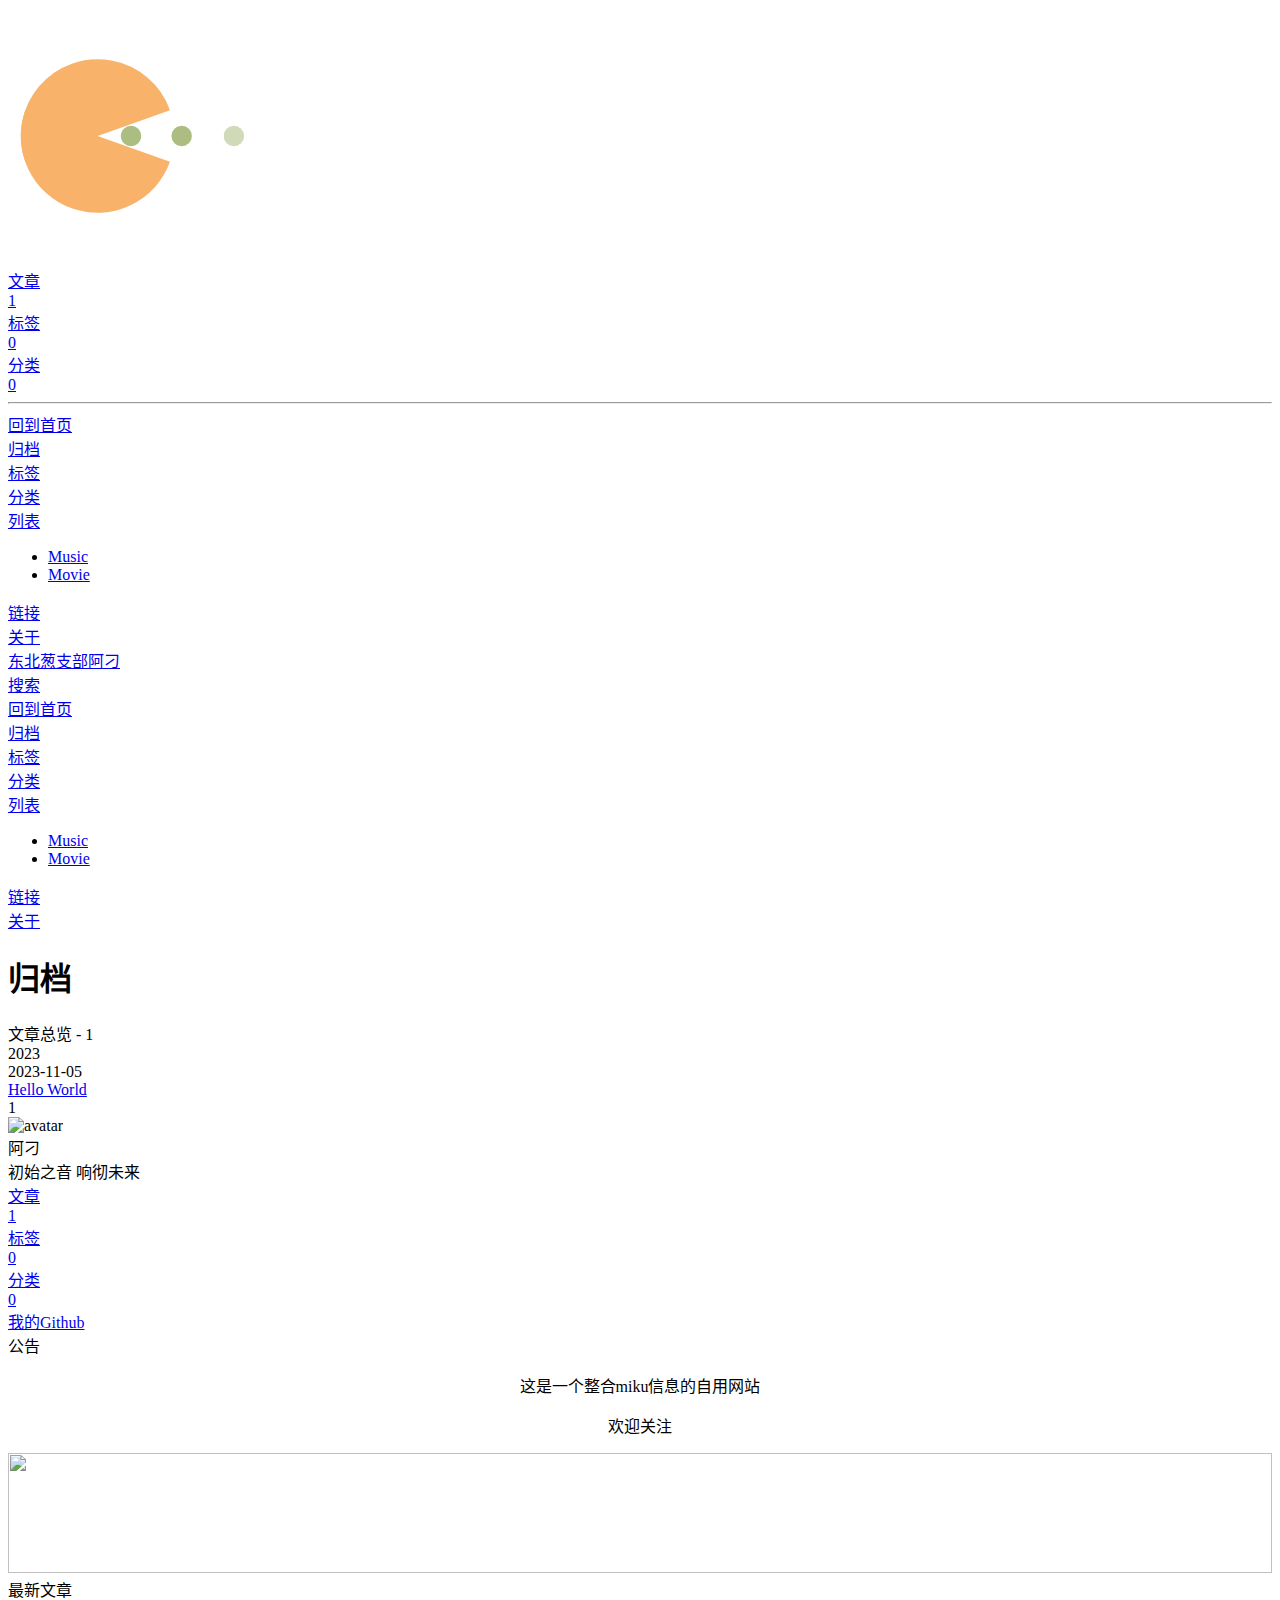
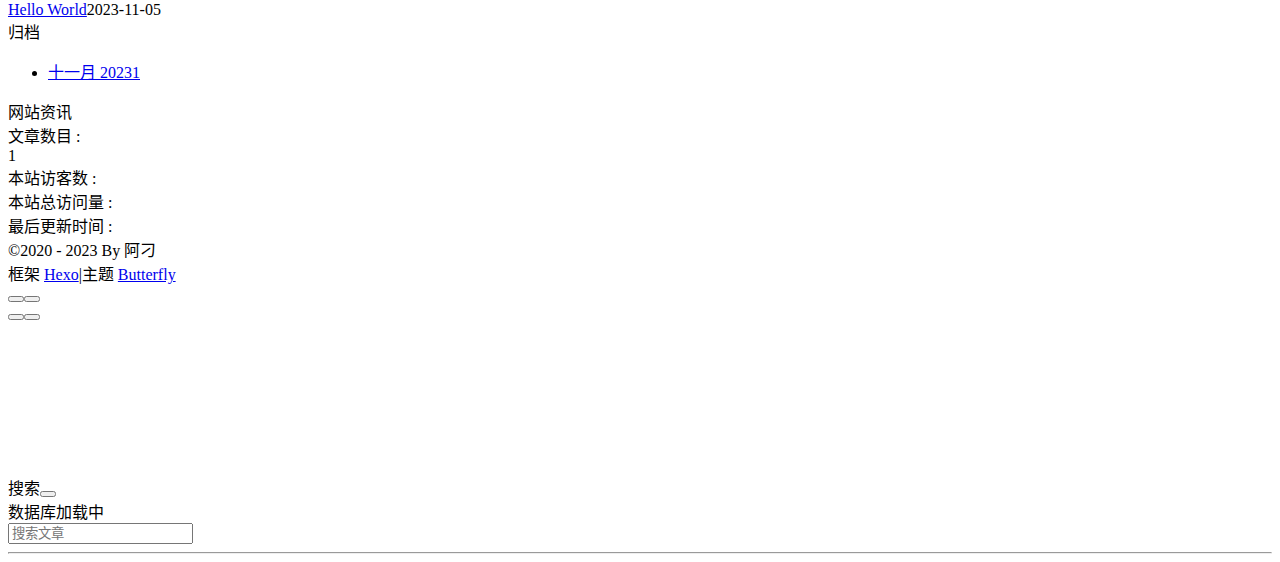
==== archives/index.html @ db2de5cd "Site updated: 2023-11-06 19:31:07" ====
<!DOCTYPE html><html lang="zh-CN" data-theme="light"><head><meta charset="UTF-8"><meta http-equiv="X-UA-Compatible" content="IE=edge"><meta name="viewport" content="width=device-width, initial-scale=1.0,viewport-fit=cover"><title>归档 | 东北葱支部阿刁</title><meta name="author" content="阿刁"><meta name="copyright" content="阿刁"><meta name="format-detection" content="telephone=no"><meta name="theme-color" content="#ffffff"><meta name="description" content="初始之音 响彻未来">
<meta property="og:type" content="website">
<meta property="og:title" content="归档">
<meta property="og:url" content="https://hxd3c0901.github.io/project/archives/index.html">
<meta property="og:site_name" content="东北葱支部阿刁">
<meta property="og:description" content="初始之音 响彻未来">
<meta property="og:locale" content="zh_CN">
<meta property="og:image" content="https://cdn.jsdelivr.net/gh/Hxd3C0901/TuChuang/IMG_20231106_005954.png">
<meta property="article:author" content="阿刁">
<meta property="article:tag" content="dcs20050531">
<meta name="twitter:card" content="summary">
<meta name="twitter:image" content="https://cdn.jsdelivr.net/gh/Hxd3C0901/TuChuang/IMG_20231106_005954.png"><link rel="shortcut icon" href="https://cdn.jsdelivr.net/gh/Hxd3C0901/TuChuang/IMG_20231106_005954.png"><link rel="canonical" href="https://hxd3c0901.github.io/project/archives/index.html"><link rel="preconnect" href="//cdn.jsdelivr.net"/><link rel="preconnect" href="//busuanzi.ibruce.info"/><link rel="stylesheet" href="/project/css/index.css"><link rel="stylesheet" href="https://cdn.jsdelivr.net/npm/@fortawesome/fontawesome-free/css/all.min.css" media="print" onload="this.media='all'"><link rel="stylesheet" href="https://cdn.jsdelivr.net/npm/@fancyapps/ui/dist/fancybox/fancybox.min.css" media="print" onload="this.media='all'"><script>const GLOBAL_CONFIG = {
  root: '/project/',
  algolia: undefined,
  localSearch: {"path":"/project/search.xml","preload":true,"top_n_per_article":1,"unescape":true,"languages":{"hits_empty":"找不到您查询的内容：${query}","hits_stats":"共找到 ${hits} 篇文章"}},
  translate: undefined,
  noticeOutdate: undefined,
  highlight: {"plugin":"highlighjs","highlightCopy":true,"highlightLang":true,"highlightHeightLimit":false},
  copy: {
    success: '复制成功',
    error: '复制错误',
    noSupport: '浏览器不支持'
  },
  relativeDate: {
    homepage: false,
    post: false
  },
  runtime: '',
  dateSuffix: {
    just: '刚刚',
    min: '分钟前',
    hour: '小时前',
    day: '天前',
    month: '个月前'
  },
  copyright: undefined,
  lightbox: 'fancybox',
  Snackbar: undefined,
  infinitegrid: {
    js: 'https://cdn.jsdelivr.net/npm/@egjs/infinitegrid/dist/infinitegrid.min.js',
    buttonText: '加载更多'
  },
  isPhotoFigcaption: false,
  islazyload: false,
  isAnchor: false,
  percent: {
    toc: true,
    rightside: false,
  },
  autoDarkmode: false
}</script><script id="config-diff">var GLOBAL_CONFIG_SITE = {
  title: '归档',
  isPost: false,
  isHome: false,
  isHighlightShrink: false,
  isToc: false,
  postUpdate: '2023-11-06 19:31:07'
}</script><script>(win=>{
      win.saveToLocal = {
        set: (key, value, ttl) => {
          if (ttl === 0) return
          const now = Date.now()
          const expiry = now + ttl * 86400000
          const item = {
            value,
            expiry
          }
          localStorage.setItem(key, JSON.stringify(item))
        },
      
        get: key => {
          const itemStr = localStorage.getItem(key)
      
          if (!itemStr) {
            return undefined
          }
          const item = JSON.parse(itemStr)
          const now = Date.now()
      
          if (now > item.expiry) {
            localStorage.removeItem(key)
            return undefined
          }
          return item.value
        }
      }
    
      win.getScript = (url, attr = {}) => new Promise((resolve, reject) => {
        const script = document.createElement('script')
        script.src = url
        script.async = true
        script.onerror = reject
        script.onload = script.onreadystatechange = function() {
          const loadState = this.readyState
          if (loadState && loadState !== 'loaded' && loadState !== 'complete') return
          script.onload = script.onreadystatechange = null
          resolve()
        }

        Object.keys(attr).forEach(key => {
          script.setAttribute(key, attr[key])
        })

        document.head.appendChild(script)
      })
    
      win.getCSS = (url, id = false) => new Promise((resolve, reject) => {
        const link = document.createElement('link')
        link.rel = 'stylesheet'
        link.href = url
        if (id) link.id = id
        link.onerror = reject
        link.onload = link.onreadystatechange = function() {
          const loadState = this.readyState
          if (loadState && loadState !== 'loaded' && loadState !== 'complete') return
          link.onload = link.onreadystatechange = null
          resolve()
        }
        document.head.appendChild(link)
      })
    
      win.activateDarkMode = () => {
        document.documentElement.setAttribute('data-theme', 'dark')
        if (document.querySelector('meta[name="theme-color"]') !== null) {
          document.querySelector('meta[name="theme-color"]').setAttribute('content', '#0d0d0d')
        }
      }
      win.activateLightMode = () => {
        document.documentElement.setAttribute('data-theme', 'light')
        if (document.querySelector('meta[name="theme-color"]') !== null) {
          document.querySelector('meta[name="theme-color"]').setAttribute('content', '#ffffff')
        }
      }
      const t = saveToLocal.get('theme')
    
        if (t === 'dark') activateDarkMode()
        else if (t === 'light') activateLightMode()
      
      const asideStatus = saveToLocal.get('aside-status')
      if (asideStatus !== undefined) {
        if (asideStatus === 'hide') {
          document.documentElement.classList.add('hide-aside')
        } else {
          document.documentElement.classList.remove('hide-aside')
        }
      }
    
      const detectApple = () => {
        if(/iPad|iPhone|iPod|Macintosh/.test(navigator.userAgent)){
          document.documentElement.classList.add('apple')
        }
      }
      detectApple()
    })(window)</script><!-- hexo injector head_end start --><link rel="stylesheet" href="https://cdn.cbd.int/hexo-butterfly-clock-anzhiyu/lib/clock.min.css" /><!-- hexo injector head_end end --><meta name="generator" content="Hexo 7.0.0"></head><body><div id="web_bg"></div><div id="sidebar"><div id="menu-mask"></div><div id="sidebar-menus"><div class="avatar-img is-center"><img src="https://cdn.jsdelivr.net/gh/Hxd3C0901/TuChuang/IMG_20231106_005954.png" onerror="onerror=null;src='/img/friend_404.gif'" alt="avatar"/></div><div class="sidebar-site-data site-data is-center"><a href="/project/archives/"><div class="headline">文章</div><div class="length-num">1</div></a><a href="/project/tags/"><div class="headline">标签</div><div class="length-num">0</div></a><a href="/project/categories/"><div class="headline">分类</div><div class="length-num">0</div></a></div><hr class="custom-hr"/><div class="menus_items"><div class="menus_item"><a class="site-page" href="/project/home/"><i class="fa-fw fas fa-home"></i><span> 回到首页</span></a></div><div class="menus_item"><a class="site-page" href="/project/archives/"><i class="fa-fw fas fa-archive"></i><span> 归档</span></a></div><div class="menus_item"><a class="site-page" href="/project/tags/"><i class="fa-fw fas fa-tags"></i><span> 标签</span></a></div><div class="menus_item"><a class="site-page" href="/project/categories/"><i class="fa-fw fas fa-folder-open"></i><span> 分类</span></a></div><div class="menus_item"><a class="site-page group" href="javascript:void(0);"><i class="fa-fw fas fa-list"></i><span> 列表</span><i class="fas fa-chevron-down"></i></a><ul class="menus_item_child"><li><a class="site-page child" href="/project/music/"><i class="fa-fw fas fa-music"></i><span> Music</span></a></li><li><a class="site-page child" href="/project/movies/"><i class="fa-fw fas fa-video"></i><span> Movie</span></a></li></ul></div><div class="menus_item"><a class="site-page" href="/project/link/"><i class="fa-fw fas fa-link"></i><span> 链接</span></a></div><div class="menus_item"><a class="site-page" href="/project/about/"><i class="fa-fw fas fa-heart"></i><span> 关于</span></a></div></div></div></div><div class="page" id="body-wrap"><header class="not-home-page fixed" id="page-header" style="background-image: url('https://cdn.jsdelivr.net/gh/Hxd3C0901/TuChuang/IMG_20231106_002130.png')"><nav id="nav"><span id="blog-info"><a href="/project/" title="东北葱支部阿刁"><span class="site-name">东北葱支部阿刁</span></a></span><div id="menus"><div id="search-button"><a class="site-page social-icon search" href="javascript:void(0);"><i class="fas fa-search fa-fw"></i><span> 搜索</span></a></div><div class="menus_items"><div class="menus_item"><a class="site-page" href="/project/home/"><i class="fa-fw fas fa-home"></i><span> 回到首页</span></a></div><div class="menus_item"><a class="site-page" href="/project/archives/"><i class="fa-fw fas fa-archive"></i><span> 归档</span></a></div><div class="menus_item"><a class="site-page" href="/project/tags/"><i class="fa-fw fas fa-tags"></i><span> 标签</span></a></div><div class="menus_item"><a class="site-page" href="/project/categories/"><i class="fa-fw fas fa-folder-open"></i><span> 分类</span></a></div><div class="menus_item"><a class="site-page group" href="javascript:void(0);"><i class="fa-fw fas fa-list"></i><span> 列表</span><i class="fas fa-chevron-down"></i></a><ul class="menus_item_child"><li><a class="site-page child" href="/project/music/"><i class="fa-fw fas fa-music"></i><span> Music</span></a></li><li><a class="site-page child" href="/project/movies/"><i class="fa-fw fas fa-video"></i><span> Movie</span></a></li></ul></div><div class="menus_item"><a class="site-page" href="/project/link/"><i class="fa-fw fas fa-link"></i><span> 链接</span></a></div><div class="menus_item"><a class="site-page" href="/project/about/"><i class="fa-fw fas fa-heart"></i><span> 关于</span></a></div></div><div id="toggle-menu"><a class="site-page" href="javascript:void(0);"><i class="fas fa-bars fa-fw"></i></a></div></div></nav><div id="page-site-info"><h1 id="site-title">归档</h1></div></header><main class="layout" id="content-inner"><div id="archive"><div class="article-sort-title">文章总览 - 1</div><div class="article-sort"><div class="article-sort-item year">2023</div><div class="article-sort-item no-article-cover"><div class="article-sort-item-info"><div class="article-sort-item-time"><i class="far fa-calendar-alt"></i><time class="post-meta-date-created" datetime="2023-11-04T19:34:07.833Z" title="发表于 2023-11-05 03:34:07">2023-11-05</time></div><a class="article-sort-item-title" href="/project/post/4a17b156.html" title="Hello World">Hello World</a></div></div></div><nav id="pagination"><div class="pagination"><span class="page-number current">1</span></div></nav></div><div class="aside-content" id="aside-content"><div class="card-widget card-info"><div class="is-center"><div class="avatar-img"><img src="https://cdn.jsdelivr.net/gh/Hxd3C0901/TuChuang/IMG_20231106_005954.png" onerror="this.onerror=null;this.src='/project/img/friend_404.gif'" alt="avatar"/></div><div class="author-info__name">阿刁</div><div class="author-info__description">初始之音 响彻未来</div></div><div class="card-info-data site-data is-center"><a href="/project/archives/"><div class="headline">文章</div><div class="length-num">1</div></a><a href="/project/tags/"><div class="headline">标签</div><div class="length-num">0</div></a><a href="/project/categories/"><div class="headline">分类</div><div class="length-num">0</div></a></div><a id="card-info-btn" target="_blank" rel="noopener" href="https://github.com/Hxd3C0901"><i class="fab fa-github"></i><span>我的Github</span></a></div><div class="card-widget card-announcement"><div class="item-headline"><i class="fas fa-bullhorn fa-shake"></i><span>公告</span></div><div class="announcement_content"><p align="center">这是一个整合miku信息的自用网站</p> <p align="center">欢迎关注</p></div></div><div class="sticky_layout"><div class="card-widget card-recent-post"><div class="item-headline"><i class="fas fa-history"></i><span>最新文章</span></div><div class="aside-list"><div class="aside-list-item no-cover"><div class="content"><a class="title" href="/project/post/4a17b156.html" title="Hello World">Hello World</a><time datetime="2023-11-04T19:34:07.833Z" title="发表于 2023-11-05 03:34:07">2023-11-05</time></div></div></div></div><div class="card-widget card-archives"><div class="item-headline"><i class="fas fa-archive"></i><span>归档</span></div><ul class="card-archive-list"><li class="card-archive-list-item"><a class="card-archive-list-link" href="/project/archives/2023/11/"><span class="card-archive-list-date">十一月 2023</span><span class="card-archive-list-count">1</span></a></li></ul></div><div class="card-widget card-webinfo"><div class="item-headline"><i class="fas fa-chart-line"></i><span>网站资讯</span></div><div class="webinfo"><div class="webinfo-item"><div class="item-name">文章数目 :</div><div class="item-count">1</div></div><div class="webinfo-item"><div class="item-name">本站访客数 :</div><div class="item-count" id="busuanzi_value_site_uv"><i class="fa-solid fa-spinner fa-spin"></i></div></div><div class="webinfo-item"><div class="item-name">本站总访问量 :</div><div class="item-count" id="busuanzi_value_site_pv"><i class="fa-solid fa-spinner fa-spin"></i></div></div><div class="webinfo-item"><div class="item-name">最后更新时间 :</div><div class="item-count" id="last-push-date" data-lastPushDate="2023-11-06T11:31:07.550Z"><i class="fa-solid fa-spinner fa-spin"></i></div></div></div></div></div></div></main><footer id="footer"><div id="footer-wrap"><div class="copyright">&copy;2020 - 2023 By 阿刁</div><div class="framework-info"><span>框架 </span><a target="_blank" rel="noopener" href="https://hexo.io">Hexo</a><span class="footer-separator">|</span><span>主题 </span><a target="_blank" rel="noopener" href="https://github.com/jerryc127/hexo-theme-butterfly">Butterfly</a></div></div></footer></div><div id="rightside"><div id="rightside-config-hide"><button id="darkmode" type="button" title="浅色和深色模式转换"><i class="fas fa-adjust"></i></button><button id="hide-aside-btn" type="button" title="单栏和双栏切换"><i class="fas fa-arrows-alt-h"></i></button></div><div id="rightside-config-show"><button id="rightside-config" type="button" title="设置"><i class="fas fa-cog fa-spin"></i></button><button id="go-up" type="button" title="回到顶部"><span class="scroll-percent"></span><i class="fas fa-arrow-up"></i></button></div></div><div><script src="/project/js/utils.js"></script><script src="/project/js/main.js"></script><script src="https://cdn.jsdelivr.net/npm/@fancyapps/ui/dist/fancybox/fancybox.umd.min.js"></script><div class="js-pjax"></div><canvas class="fireworks" mobile="true"></canvas><script src="https://cdn.jsdelivr.net/npm/butterfly-extsrc/dist/fireworks.min.js"></script><script defer="defer" id="fluttering_ribbon" mobile="true" src="https://cdn.jsdelivr.net/npm/butterfly-extsrc/dist/canvas-fluttering-ribbon.min.js"></script><script async data-pjax src="//busuanzi.ibruce.info/busuanzi/2.3/busuanzi.pure.mini.js"></script><div id="local-search"><div class="search-dialog"><nav class="search-nav"><span class="search-dialog-title">搜索</span><span id="loading-status"></span><button class="search-close-button"><i class="fas fa-times"></i></button></nav><div class="is-center" id="loading-database"><i class="fas fa-spinner fa-pulse"></i><span>  数据库加载中</span></div><div class="search-wrap"><div id="local-search-input"><div class="local-search-box"><input class="local-search-box--input" placeholder="搜索文章" type="text"/></div></div><hr/><div id="local-search-results"></div><div id="local-search-stats-wrap"></div></div></div><div id="search-mask"></div><script src="/project/js/search/local-search.js"></script></div></div><!-- hexo injector body_end start --><script data-pjax>
  function butterfly_clock_anzhiyu_injector_config(){
    var parent_div_git = document.getElementsByClassName('sticky_layout')[0];
    var item_html = '<div class="card-widget card-clock"><div class="card-glass"><div class="card-background"><div class="card-content"><div id="hexo_electric_clock"><img class="entered loading" id="card-clock-loading" src="https://cdn.cbd.int/hexo-butterfly-clock-anzhiyu/lib/loading.gif" style="height: 120px; width: 100%;" data-ll-status="loading"/></div></div></div></div></div>';
    console.log('已挂载butterfly_clock_anzhiyu')
    if(parent_div_git) {
      parent_div_git.insertAdjacentHTML("afterbegin",item_html)
    }
  }
  var elist = 'null'.split(',');
  var cpage = location.pathname;
  var epage = 'all';
  var qweather_key = 'b16a1fa0e63c46a4b8f28abfb06ae3fe';
  var gaud_map_key = 'e2b04289e870b005374ee030148d64fd&s=rsv3';
  var baidu_ak_key = 'undefined';
  var flag = 0;
  var clock_rectangle = '112.982279,28.19409';
  var clock_default_rectangle_enable = 'false';

  for (var i=0;i<elist.length;i++){
    if (cpage.includes(elist[i])){
      flag++;
    }
  }

  if ((epage ==='all')&&(flag == 0)){
    butterfly_clock_anzhiyu_injector_config();
  }
  else if (epage === cpage){
    butterfly_clock_anzhiyu_injector_config();
  }
  </script><script src="https://widget.qweather.net/simple/static/js/he-simple-common.js?v=2.0"></script><script data-pjax src="https://cdn.cbd.int/hexo-butterfly-clock-anzhiyu/lib/clock.min.js"></script><!-- hexo injector body_end end --></body></html>
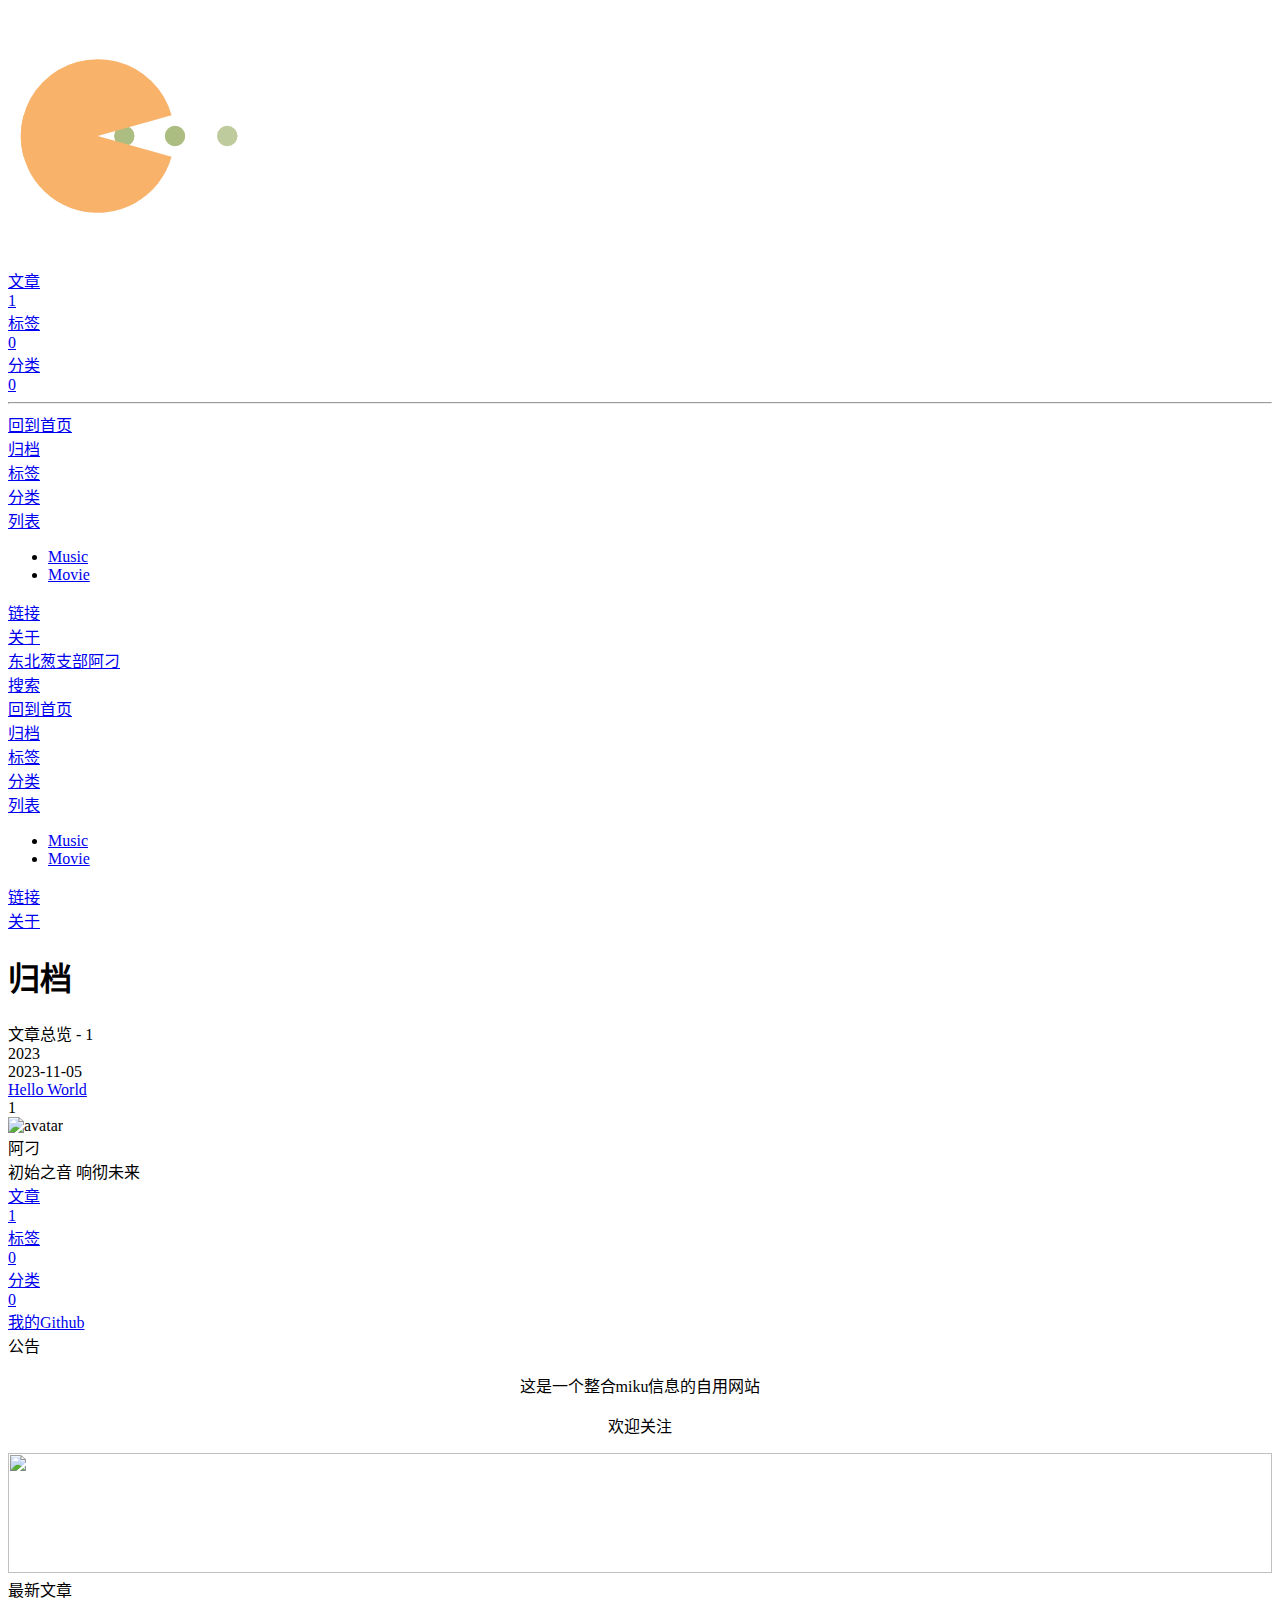
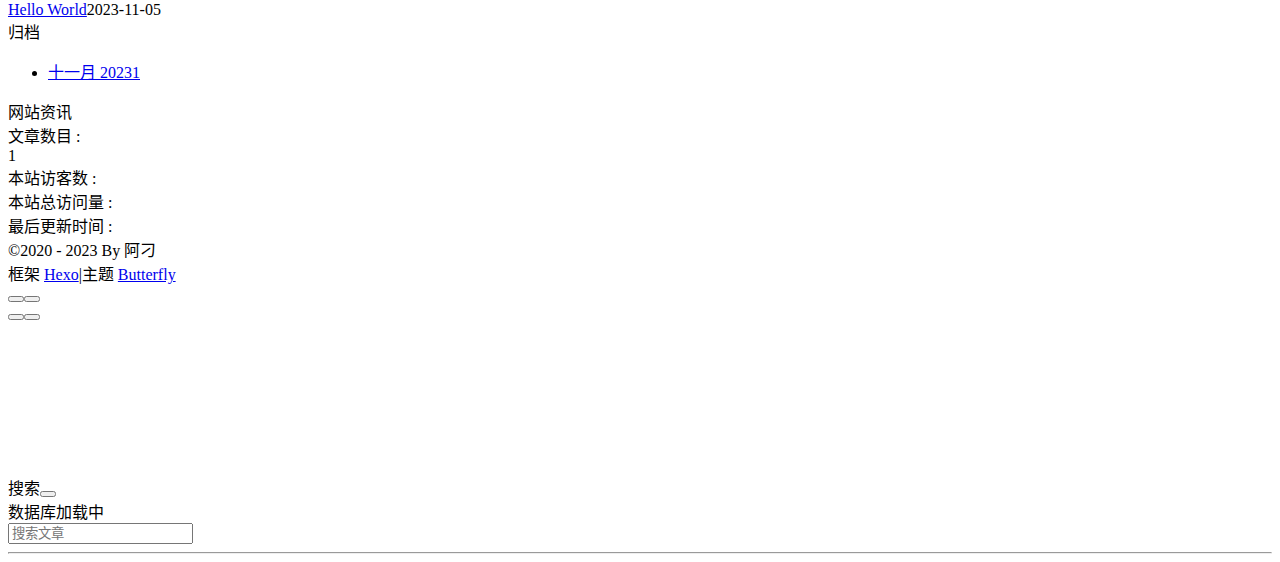
==== commit b6965998: "Site updated: 2023-11-06 19:39:35" ====
--- a/archives/index.html
+++ b/archives/index.html
@@ -54,7 +54,7 @@
   isHome: false,
   isHighlightShrink: false,
   isToc: false,
-  postUpdate: '2023-11-06 19:31:07'
+  postUpdate: '2023-11-06 19:39:35'
 }</script><script>(win=>{
       win.saveToLocal = {
         set: (key, value, ttl) => {
@@ -151,7 +151,7 @@
         }
       }
       detectApple()
-    })(window)</script><!-- hexo injector head_end start --><link rel="stylesheet" href="https://cdn.cbd.int/hexo-butterfly-clock-anzhiyu/lib/clock.min.css" /><!-- hexo injector head_end end --><meta name="generator" content="Hexo 7.0.0"></head><body><div id="web_bg"></div><div id="sidebar"><div id="menu-mask"></div><div id="sidebar-menus"><div class="avatar-img is-center"><img src="https://cdn.jsdelivr.net/gh/Hxd3C0901/TuChuang/IMG_20231106_005954.png" onerror="onerror=null;src='/img/friend_404.gif'" alt="avatar"/></div><div class="sidebar-site-data site-data is-center"><a href="/project/archives/"><div class="headline">文章</div><div class="length-num">1</div></a><a href="/project/tags/"><div class="headline">标签</div><div class="length-num">0</div></a><a href="/project/categories/"><div class="headline">分类</div><div class="length-num">0</div></a></div><hr class="custom-hr"/><div class="menus_items"><div class="menus_item"><a class="site-page" href="/project/home/"><i class="fa-fw fas fa-home"></i><span> 回到首页</span></a></div><div class="menus_item"><a class="site-page" href="/project/archives/"><i class="fa-fw fas fa-archive"></i><span> 归档</span></a></div><div class="menus_item"><a class="site-page" href="/project/tags/"><i class="fa-fw fas fa-tags"></i><span> 标签</span></a></div><div class="menus_item"><a class="site-page" href="/project/categories/"><i class="fa-fw fas fa-folder-open"></i><span> 分类</span></a></div><div class="menus_item"><a class="site-page group" href="javascript:void(0);"><i class="fa-fw fas fa-list"></i><span> 列表</span><i class="fas fa-chevron-down"></i></a><ul class="menus_item_child"><li><a class="site-page child" href="/project/music/"><i class="fa-fw fas fa-music"></i><span> Music</span></a></li><li><a class="site-page child" href="/project/movies/"><i class="fa-fw fas fa-video"></i><span> Movie</span></a></li></ul></div><div class="menus_item"><a class="site-page" href="/project/link/"><i class="fa-fw fas fa-link"></i><span> 链接</span></a></div><div class="menus_item"><a class="site-page" href="/project/about/"><i class="fa-fw fas fa-heart"></i><span> 关于</span></a></div></div></div></div><div class="page" id="body-wrap"><header class="not-home-page fixed" id="page-header" style="background-image: url('https://cdn.jsdelivr.net/gh/Hxd3C0901/TuChuang/IMG_20231106_002130.png')"><nav id="nav"><span id="blog-info"><a href="/project/" title="东北葱支部阿刁"><span class="site-name">东北葱支部阿刁</span></a></span><div id="menus"><div id="search-button"><a class="site-page social-icon search" href="javascript:void(0);"><i class="fas fa-search fa-fw"></i><span> 搜索</span></a></div><div class="menus_items"><div class="menus_item"><a class="site-page" href="/project/home/"><i class="fa-fw fas fa-home"></i><span> 回到首页</span></a></div><div class="menus_item"><a class="site-page" href="/project/archives/"><i class="fa-fw fas fa-archive"></i><span> 归档</span></a></div><div class="menus_item"><a class="site-page" href="/project/tags/"><i class="fa-fw fas fa-tags"></i><span> 标签</span></a></div><div class="menus_item"><a class="site-page" href="/project/categories/"><i class="fa-fw fas fa-folder-open"></i><span> 分类</span></a></div><div class="menus_item"><a class="site-page group" href="javascript:void(0);"><i class="fa-fw fas fa-list"></i><span> 列表</span><i class="fas fa-chevron-down"></i></a><ul class="menus_item_child"><li><a class="site-page child" href="/project/music/"><i class="fa-fw fas fa-music"></i><span> Music</span></a></li><li><a class="site-page child" href="/project/movies/"><i class="fa-fw fas fa-video"></i><span> Movie</span></a></li></ul></div><div class="menus_item"><a class="site-page" href="/project/link/"><i class="fa-fw fas fa-link"></i><span> 链接</span></a></div><div class="menus_item"><a class="site-page" href="/project/about/"><i class="fa-fw fas fa-heart"></i><span> 关于</span></a></div></div><div id="toggle-menu"><a class="site-page" href="javascript:void(0);"><i class="fas fa-bars fa-fw"></i></a></div></div></nav><div id="page-site-info"><h1 id="site-title">归档</h1></div></header><main class="layout" id="content-inner"><div id="archive"><div class="article-sort-title">文章总览 - 1</div><div class="article-sort"><div class="article-sort-item year">2023</div><div class="article-sort-item no-article-cover"><div class="article-sort-item-info"><div class="article-sort-item-time"><i class="far fa-calendar-alt"></i><time class="post-meta-date-created" datetime="2023-11-04T19:34:07.833Z" title="发表于 2023-11-05 03:34:07">2023-11-05</time></div><a class="article-sort-item-title" href="/project/post/4a17b156.html" title="Hello World">Hello World</a></div></div></div><nav id="pagination"><div class="pagination"><span class="page-number current">1</span></div></nav></div><div class="aside-content" id="aside-content"><div class="card-widget card-info"><div class="is-center"><div class="avatar-img"><img src="https://cdn.jsdelivr.net/gh/Hxd3C0901/TuChuang/IMG_20231106_005954.png" onerror="this.onerror=null;this.src='/project/img/friend_404.gif'" alt="avatar"/></div><div class="author-info__name">阿刁</div><div class="author-info__description">初始之音 响彻未来</div></div><div class="card-info-data site-data is-center"><a href="/project/archives/"><div class="headline">文章</div><div class="length-num">1</div></a><a href="/project/tags/"><div class="headline">标签</div><div class="length-num">0</div></a><a href="/project/categories/"><div class="headline">分类</div><div class="length-num">0</div></a></div><a id="card-info-btn" target="_blank" rel="noopener" href="https://github.com/Hxd3C0901"><i class="fab fa-github"></i><span>我的Github</span></a></div><div class="card-widget card-announcement"><div class="item-headline"><i class="fas fa-bullhorn fa-shake"></i><span>公告</span></div><div class="announcement_content"><p align="center">这是一个整合miku信息的自用网站</p> <p align="center">欢迎关注</p></div></div><div class="sticky_layout"><div class="card-widget card-recent-post"><div class="item-headline"><i class="fas fa-history"></i><span>最新文章</span></div><div class="aside-list"><div class="aside-list-item no-cover"><div class="content"><a class="title" href="/project/post/4a17b156.html" title="Hello World">Hello World</a><time datetime="2023-11-04T19:34:07.833Z" title="发表于 2023-11-05 03:34:07">2023-11-05</time></div></div></div></div><div class="card-widget card-archives"><div class="item-headline"><i class="fas fa-archive"></i><span>归档</span></div><ul class="card-archive-list"><li class="card-archive-list-item"><a class="card-archive-list-link" href="/project/archives/2023/11/"><span class="card-archive-list-date">十一月 2023</span><span class="card-archive-list-count">1</span></a></li></ul></div><div class="card-widget card-webinfo"><div class="item-headline"><i class="fas fa-chart-line"></i><span>网站资讯</span></div><div class="webinfo"><div class="webinfo-item"><div class="item-name">文章数目 :</div><div class="item-count">1</div></div><div class="webinfo-item"><div class="item-name">本站访客数 :</div><div class="item-count" id="busuanzi_value_site_uv"><i class="fa-solid fa-spinner fa-spin"></i></div></div><div class="webinfo-item"><div class="item-name">本站总访问量 :</div><div class="item-count" id="busuanzi_value_site_pv"><i class="fa-solid fa-spinner fa-spin"></i></div></div><div class="webinfo-item"><div class="item-name">最后更新时间 :</div><div class="item-count" id="last-push-date" data-lastPushDate="2023-11-06T11:31:07.550Z"><i class="fa-solid fa-spinner fa-spin"></i></div></div></div></div></div></div></main><footer id="footer"><div id="footer-wrap"><div class="copyright">&copy;2020 - 2023 By 阿刁</div><div class="framework-info"><span>框架 </span><a target="_blank" rel="noopener" href="https://hexo.io">Hexo</a><span class="footer-separator">|</span><span>主题 </span><a target="_blank" rel="noopener" href="https://github.com/jerryc127/hexo-theme-butterfly">Butterfly</a></div></div></footer></div><div id="rightside"><div id="rightside-config-hide"><button id="darkmode" type="button" title="浅色和深色模式转换"><i class="fas fa-adjust"></i></button><button id="hide-aside-btn" type="button" title="单栏和双栏切换"><i class="fas fa-arrows-alt-h"></i></button></div><div id="rightside-config-show"><button id="rightside-config" type="button" title="设置"><i class="fas fa-cog fa-spin"></i></button><button id="go-up" type="button" title="回到顶部"><span class="scroll-percent"></span><i class="fas fa-arrow-up"></i></button></div></div><div><script src="/project/js/utils.js"></script><script src="/project/js/main.js"></script><script src="https://cdn.jsdelivr.net/npm/@fancyapps/ui/dist/fancybox/fancybox.umd.min.js"></script><div class="js-pjax"></div><canvas class="fireworks" mobile="true"></canvas><script src="https://cdn.jsdelivr.net/npm/butterfly-extsrc/dist/fireworks.min.js"></script><script defer="defer" id="fluttering_ribbon" mobile="true" src="https://cdn.jsdelivr.net/npm/butterfly-extsrc/dist/canvas-fluttering-ribbon.min.js"></script><script async data-pjax src="//busuanzi.ibruce.info/busuanzi/2.3/busuanzi.pure.mini.js"></script><div id="local-search"><div class="search-dialog"><nav class="search-nav"><span class="search-dialog-title">搜索</span><span id="loading-status"></span><button class="search-close-button"><i class="fas fa-times"></i></button></nav><div class="is-center" id="loading-database"><i class="fas fa-spinner fa-pulse"></i><span>  数据库加载中</span></div><div class="search-wrap"><div id="local-search-input"><div class="local-search-box"><input class="local-search-box--input" placeholder="搜索文章" type="text"/></div></div><hr/><div id="local-search-results"></div><div id="local-search-stats-wrap"></div></div></div><div id="search-mask"></div><script src="/project/js/search/local-search.js"></script></div></div><!-- hexo injector body_end start --><script data-pjax>
+    })(window)</script><!-- hexo injector head_end start --><link rel="stylesheet" href="https://cdn.cbd.int/hexo-butterfly-clock-anzhiyu/lib/clock.min.css" /><!-- hexo injector head_end end --><meta name="generator" content="Hexo 7.0.0"></head><body><div id="web_bg"></div><div id="sidebar"><div id="menu-mask"></div><div id="sidebar-menus"><div class="avatar-img is-center"><img src="https://cdn.jsdelivr.net/gh/Hxd3C0901/TuChuang/IMG_20231106_005954.png" onerror="onerror=null;src='/img/friend_404.gif'" alt="avatar"/></div><div class="sidebar-site-data site-data is-center"><a href="/project/archives/"><div class="headline">文章</div><div class="length-num">1</div></a><a href="/project/tags/"><div class="headline">标签</div><div class="length-num">0</div></a><a href="/project/categories/"><div class="headline">分类</div><div class="length-num">0</div></a></div><hr class="custom-hr"/><div class="menus_items"><div class="menus_item"><a class="site-page" href="/project/home/"><i class="fa-fw fas fa-home"></i><span> 回到首页</span></a></div><div class="menus_item"><a class="site-page" href="/project/archives/"><i class="fa-fw fas fa-archive"></i><span> 归档</span></a></div><div class="menus_item"><a class="site-page" href="/project/tags/"><i class="fa-fw fas fa-tags"></i><span> 标签</span></a></div><div class="menus_item"><a class="site-page" href="/project/categories/"><i class="fa-fw fas fa-folder-open"></i><span> 分类</span></a></div><div class="menus_item"><a class="site-page group" href="javascript:void(0);"><i class="fa-fw fas fa-list"></i><span> 列表</span><i class="fas fa-chevron-down"></i></a><ul class="menus_item_child"><li><a class="site-page child" href="/project/music/"><i class="fa-fw fas fa-music"></i><span> Music</span></a></li><li><a class="site-page child" href="/project/movies/"><i class="fa-fw fas fa-video"></i><span> Movie</span></a></li></ul></div><div class="menus_item"><a class="site-page" href="/project/link/"><i class="fa-fw fas fa-link"></i><span> 链接</span></a></div><div class="menus_item"><a class="site-page" href="/project/about/"><i class="fa-fw fas fa-heart"></i><span> 关于</span></a></div></div></div></div><div class="page" id="body-wrap"><header class="not-home-page fixed" id="page-header" style="background-image: url('https://cdn.jsdelivr.net/gh/Hxd3C0901/TuChuang/IMG_20231106_002130.png')"><nav id="nav"><span id="blog-info"><a href="/project/" title="东北葱支部阿刁"><span class="site-name">东北葱支部阿刁</span></a></span><div id="menus"><div id="search-button"><a class="site-page social-icon search" href="javascript:void(0);"><i class="fas fa-search fa-fw"></i><span> 搜索</span></a></div><div class="menus_items"><div class="menus_item"><a class="site-page" href="/project/home/"><i class="fa-fw fas fa-home"></i><span> 回到首页</span></a></div><div class="menus_item"><a class="site-page" href="/project/archives/"><i class="fa-fw fas fa-archive"></i><span> 归档</span></a></div><div class="menus_item"><a class="site-page" href="/project/tags/"><i class="fa-fw fas fa-tags"></i><span> 标签</span></a></div><div class="menus_item"><a class="site-page" href="/project/categories/"><i class="fa-fw fas fa-folder-open"></i><span> 分类</span></a></div><div class="menus_item"><a class="site-page group" href="javascript:void(0);"><i class="fa-fw fas fa-list"></i><span> 列表</span><i class="fas fa-chevron-down"></i></a><ul class="menus_item_child"><li><a class="site-page child" href="/project/music/"><i class="fa-fw fas fa-music"></i><span> Music</span></a></li><li><a class="site-page child" href="/project/movies/"><i class="fa-fw fas fa-video"></i><span> Movie</span></a></li></ul></div><div class="menus_item"><a class="site-page" href="/project/link/"><i class="fa-fw fas fa-link"></i><span> 链接</span></a></div><div class="menus_item"><a class="site-page" href="/project/about/"><i class="fa-fw fas fa-heart"></i><span> 关于</span></a></div></div><div id="toggle-menu"><a class="site-page" href="javascript:void(0);"><i class="fas fa-bars fa-fw"></i></a></div></div></nav><div id="page-site-info"><h1 id="site-title">归档</h1></div></header><main class="layout" id="content-inner"><div id="archive"><div class="article-sort-title">文章总览 - 1</div><div class="article-sort"><div class="article-sort-item year">2023</div><div class="article-sort-item no-article-cover"><div class="article-sort-item-info"><div class="article-sort-item-time"><i class="far fa-calendar-alt"></i><time class="post-meta-date-created" datetime="2023-11-04T19:34:07.833Z" title="发表于 2023-11-05 03:34:07">2023-11-05</time></div><a class="article-sort-item-title" href="/project/post/4a17b156.html" title="Hello World">Hello World</a></div></div></div><nav id="pagination"><div class="pagination"><span class="page-number current">1</span></div></nav></div><div class="aside-content" id="aside-content"><div class="card-widget card-info"><div class="is-center"><div class="avatar-img"><img src="https://cdn.jsdelivr.net/gh/Hxd3C0901/TuChuang/IMG_20231106_005954.png" onerror="this.onerror=null;this.src='/project/img/friend_404.gif'" alt="avatar"/></div><div class="author-info__name">阿刁</div><div class="author-info__description">初始之音 响彻未来</div></div><div class="card-info-data site-data is-center"><a href="/project/archives/"><div class="headline">文章</div><div class="length-num">1</div></a><a href="/project/tags/"><div class="headline">标签</div><div class="length-num">0</div></a><a href="/project/categories/"><div class="headline">分类</div><div class="length-num">0</div></a></div><a id="card-info-btn" target="_blank" rel="noopener" href="https://github.com/Hxd3C0901"><i class="fab fa-github"></i><span>我的Github</span></a></div><div class="card-widget card-announcement"><div class="item-headline"><i class="fas fa-bullhorn fa-shake"></i><span>公告</span></div><div class="announcement_content"><p align="center">这是一个整合miku信息的自用网站</p> <p align="center">欢迎关注</p></div></div><div class="sticky_layout"><div class="card-widget card-recent-post"><div class="item-headline"><i class="fas fa-history"></i><span>最新文章</span></div><div class="aside-list"><div class="aside-list-item no-cover"><div class="content"><a class="title" href="/project/post/4a17b156.html" title="Hello World">Hello World</a><time datetime="2023-11-04T19:34:07.833Z" title="发表于 2023-11-05 03:34:07">2023-11-05</time></div></div></div></div><div class="card-widget card-archives"><div class="item-headline"><i class="fas fa-archive"></i><span>归档</span></div><ul class="card-archive-list"><li class="card-archive-list-item"><a class="card-archive-list-link" href="/project/archives/2023/11/"><span class="card-archive-list-date">十一月 2023</span><span class="card-archive-list-count">1</span></a></li></ul></div><div class="card-widget card-webinfo"><div class="item-headline"><i class="fas fa-chart-line"></i><span>网站资讯</span></div><div class="webinfo"><div class="webinfo-item"><div class="item-name">文章数目 :</div><div class="item-count">1</div></div><div class="webinfo-item"><div class="item-name">本站访客数 :</div><div class="item-count" id="busuanzi_value_site_uv"><i class="fa-solid fa-spinner fa-spin"></i></div></div><div class="webinfo-item"><div class="item-name">本站总访问量 :</div><div class="item-count" id="busuanzi_value_site_pv"><i class="fa-solid fa-spinner fa-spin"></i></div></div><div class="webinfo-item"><div class="item-name">最后更新时间 :</div><div class="item-count" id="last-push-date" data-lastPushDate="2023-11-06T11:39:35.234Z"><i class="fa-solid fa-spinner fa-spin"></i></div></div></div></div></div></div></main><footer id="footer"><div id="footer-wrap"><div class="copyright">&copy;2020 - 2023 By 阿刁</div><div class="framework-info"><span>框架 </span><a target="_blank" rel="noopener" href="https://hexo.io">Hexo</a><span class="footer-separator">|</span><span>主题 </span><a target="_blank" rel="noopener" href="https://github.com/jerryc127/hexo-theme-butterfly">Butterfly</a></div></div></footer></div><div id="rightside"><div id="rightside-config-hide"><button id="darkmode" type="button" title="浅色和深色模式转换"><i class="fas fa-adjust"></i></button><button id="hide-aside-btn" type="button" title="单栏和双栏切换"><i class="fas fa-arrows-alt-h"></i></button></div><div id="rightside-config-show"><button id="rightside-config" type="button" title="设置"><i class="fas fa-cog fa-spin"></i></button><button id="go-up" type="button" title="回到顶部"><span class="scroll-percent"></span><i class="fas fa-arrow-up"></i></button></div></div><div><script src="/project/js/utils.js"></script><script src="/project/js/main.js"></script><script src="https://cdn.jsdelivr.net/npm/@fancyapps/ui/dist/fancybox/fancybox.umd.min.js"></script><div class="js-pjax"></div><canvas class="fireworks" mobile="true"></canvas><script src="https://cdn.jsdelivr.net/npm/butterfly-extsrc/dist/fireworks.min.js"></script><script defer="defer" id="fluttering_ribbon" mobile="true" src="https://cdn.jsdelivr.net/npm/butterfly-extsrc/dist/canvas-fluttering-ribbon.min.js"></script><script async data-pjax src="//busuanzi.ibruce.info/busuanzi/2.3/busuanzi.pure.mini.js"></script><div id="local-search"><div class="search-dialog"><nav class="search-nav"><span class="search-dialog-title">搜索</span><span id="loading-status"></span><button class="search-close-button"><i class="fas fa-times"></i></button></nav><div class="is-center" id="loading-database"><i class="fas fa-spinner fa-pulse"></i><span>  数据库加载中</span></div><div class="search-wrap"><div id="local-search-input"><div class="local-search-box"><input class="local-search-box--input" placeholder="搜索文章" type="text"/></div></div><hr/><div id="local-search-results"></div><div id="local-search-stats-wrap"></div></div></div><div id="search-mask"></div><script src="/project/js/search/local-search.js"></script></div></div><!-- hexo injector body_end start --><script data-pjax>
   function butterfly_clock_anzhiyu_injector_config(){
     var parent_div_git = document.getElementsByClassName('sticky_layout')[0];
     var item_html = '<div class="card-widget card-clock"><div class="card-glass"><div class="card-background"><div class="card-content"><div id="hexo_electric_clock"><img class="entered loading" id="card-clock-loading" src="https://cdn.cbd.int/hexo-butterfly-clock-anzhiyu/lib/loading.gif" style="height: 120px; width: 100%;" data-ll-status="loading"/></div></div></div></div></div>';
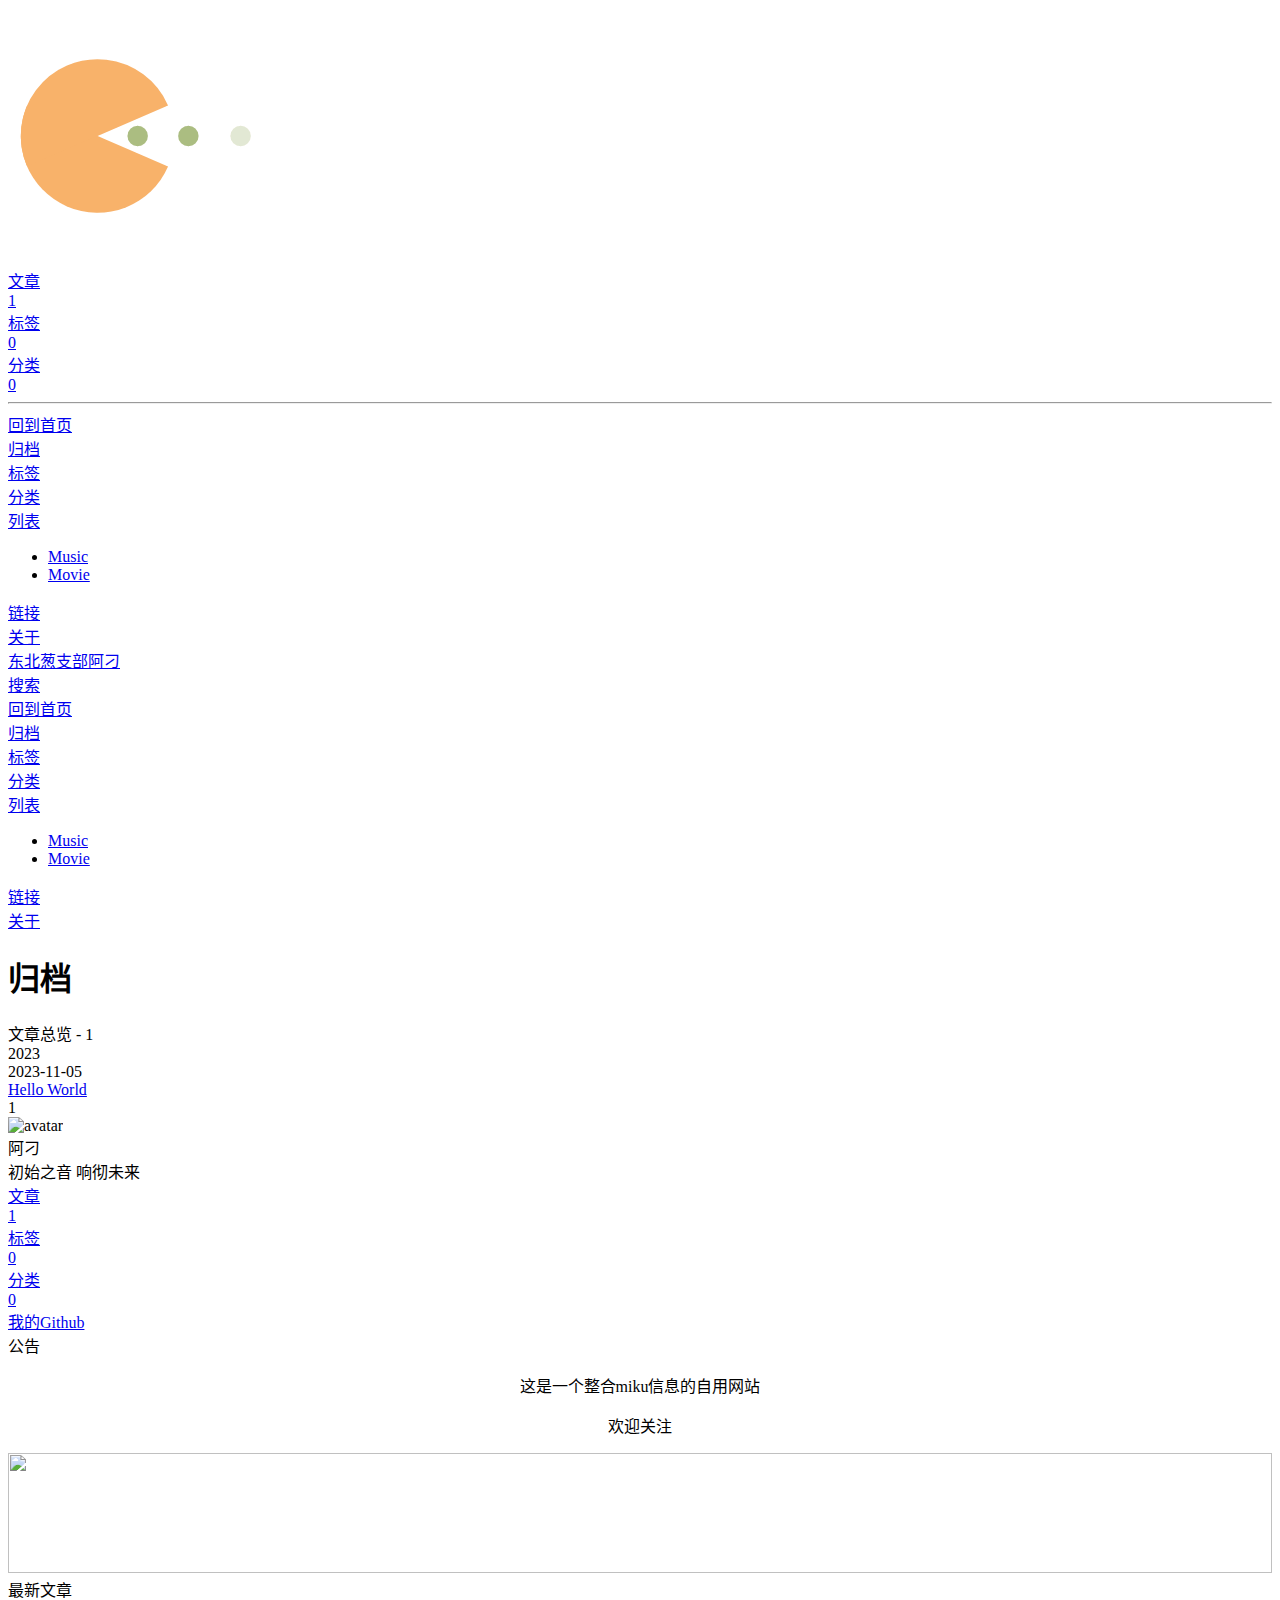
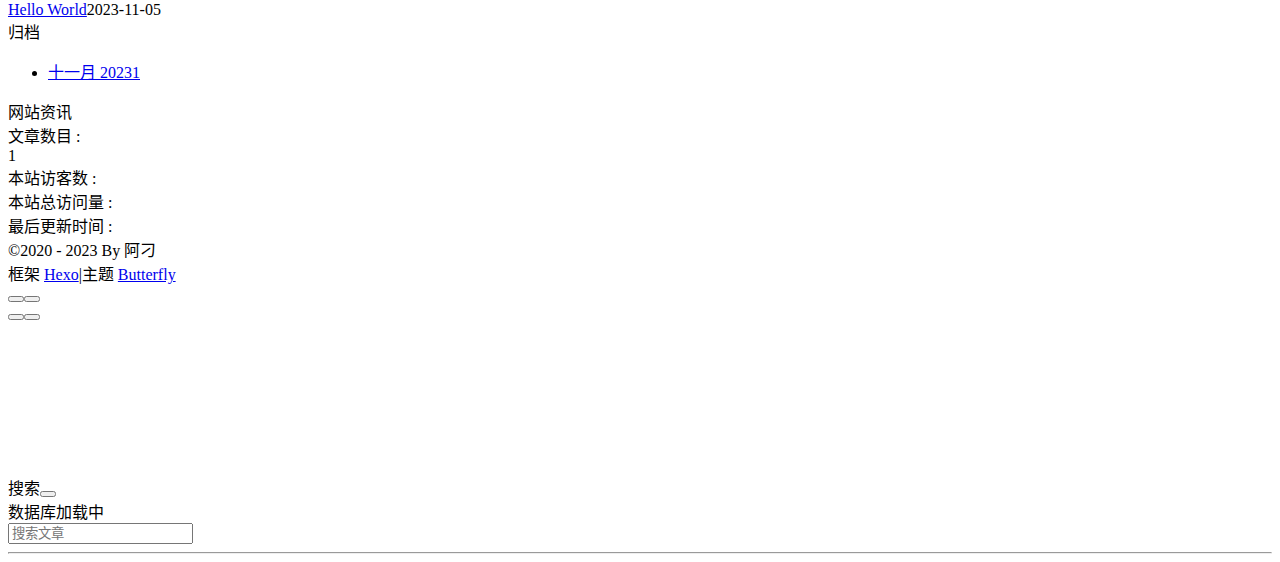
==== commit 83d840bf: "Site updated: 2023-11-06 19:43:41" ====
--- a/archives/index.html
+++ b/archives/index.html
@@ -54,7 +54,7 @@
   isHome: false,
   isHighlightShrink: false,
   isToc: false,
-  postUpdate: '2023-11-06 19:39:35'
+  postUpdate: '2023-11-06 19:43:35'
 }</script><script>(win=>{
       win.saveToLocal = {
         set: (key, value, ttl) => {
@@ -151,7 +151,7 @@
         }
       }
       detectApple()
-    })(window)</script><!-- hexo injector head_end start --><link rel="stylesheet" href="https://cdn.cbd.int/hexo-butterfly-clock-anzhiyu/lib/clock.min.css" /><!-- hexo injector head_end end --><meta name="generator" content="Hexo 7.0.0"></head><body><div id="web_bg"></div><div id="sidebar"><div id="menu-mask"></div><div id="sidebar-menus"><div class="avatar-img is-center"><img src="https://cdn.jsdelivr.net/gh/Hxd3C0901/TuChuang/IMG_20231106_005954.png" onerror="onerror=null;src='/img/friend_404.gif'" alt="avatar"/></div><div class="sidebar-site-data site-data is-center"><a href="/project/archives/"><div class="headline">文章</div><div class="length-num">1</div></a><a href="/project/tags/"><div class="headline">标签</div><div class="length-num">0</div></a><a href="/project/categories/"><div class="headline">分类</div><div class="length-num">0</div></a></div><hr class="custom-hr"/><div class="menus_items"><div class="menus_item"><a class="site-page" href="/project/home/"><i class="fa-fw fas fa-home"></i><span> 回到首页</span></a></div><div class="menus_item"><a class="site-page" href="/project/archives/"><i class="fa-fw fas fa-archive"></i><span> 归档</span></a></div><div class="menus_item"><a class="site-page" href="/project/tags/"><i class="fa-fw fas fa-tags"></i><span> 标签</span></a></div><div class="menus_item"><a class="site-page" href="/project/categories/"><i class="fa-fw fas fa-folder-open"></i><span> 分类</span></a></div><div class="menus_item"><a class="site-page group" href="javascript:void(0);"><i class="fa-fw fas fa-list"></i><span> 列表</span><i class="fas fa-chevron-down"></i></a><ul class="menus_item_child"><li><a class="site-page child" href="/project/music/"><i class="fa-fw fas fa-music"></i><span> Music</span></a></li><li><a class="site-page child" href="/project/movies/"><i class="fa-fw fas fa-video"></i><span> Movie</span></a></li></ul></div><div class="menus_item"><a class="site-page" href="/project/link/"><i class="fa-fw fas fa-link"></i><span> 链接</span></a></div><div class="menus_item"><a class="site-page" href="/project/about/"><i class="fa-fw fas fa-heart"></i><span> 关于</span></a></div></div></div></div><div class="page" id="body-wrap"><header class="not-home-page fixed" id="page-header" style="background-image: url('https://cdn.jsdelivr.net/gh/Hxd3C0901/TuChuang/IMG_20231106_002130.png')"><nav id="nav"><span id="blog-info"><a href="/project/" title="东北葱支部阿刁"><span class="site-name">东北葱支部阿刁</span></a></span><div id="menus"><div id="search-button"><a class="site-page social-icon search" href="javascript:void(0);"><i class="fas fa-search fa-fw"></i><span> 搜索</span></a></div><div class="menus_items"><div class="menus_item"><a class="site-page" href="/project/home/"><i class="fa-fw fas fa-home"></i><span> 回到首页</span></a></div><div class="menus_item"><a class="site-page" href="/project/archives/"><i class="fa-fw fas fa-archive"></i><span> 归档</span></a></div><div class="menus_item"><a class="site-page" href="/project/tags/"><i class="fa-fw fas fa-tags"></i><span> 标签</span></a></div><div class="menus_item"><a class="site-page" href="/project/categories/"><i class="fa-fw fas fa-folder-open"></i><span> 分类</span></a></div><div class="menus_item"><a class="site-page group" href="javascript:void(0);"><i class="fa-fw fas fa-list"></i><span> 列表</span><i class="fas fa-chevron-down"></i></a><ul class="menus_item_child"><li><a class="site-page child" href="/project/music/"><i class="fa-fw fas fa-music"></i><span> Music</span></a></li><li><a class="site-page child" href="/project/movies/"><i class="fa-fw fas fa-video"></i><span> Movie</span></a></li></ul></div><div class="menus_item"><a class="site-page" href="/project/link/"><i class="fa-fw fas fa-link"></i><span> 链接</span></a></div><div class="menus_item"><a class="site-page" href="/project/about/"><i class="fa-fw fas fa-heart"></i><span> 关于</span></a></div></div><div id="toggle-menu"><a class="site-page" href="javascript:void(0);"><i class="fas fa-bars fa-fw"></i></a></div></div></nav><div id="page-site-info"><h1 id="site-title">归档</h1></div></header><main class="layout" id="content-inner"><div id="archive"><div class="article-sort-title">文章总览 - 1</div><div class="article-sort"><div class="article-sort-item year">2023</div><div class="article-sort-item no-article-cover"><div class="article-sort-item-info"><div class="article-sort-item-time"><i class="far fa-calendar-alt"></i><time class="post-meta-date-created" datetime="2023-11-04T19:34:07.833Z" title="发表于 2023-11-05 03:34:07">2023-11-05</time></div><a class="article-sort-item-title" href="/project/post/4a17b156.html" title="Hello World">Hello World</a></div></div></div><nav id="pagination"><div class="pagination"><span class="page-number current">1</span></div></nav></div><div class="aside-content" id="aside-content"><div class="card-widget card-info"><div class="is-center"><div class="avatar-img"><img src="https://cdn.jsdelivr.net/gh/Hxd3C0901/TuChuang/IMG_20231106_005954.png" onerror="this.onerror=null;this.src='/project/img/friend_404.gif'" alt="avatar"/></div><div class="author-info__name">阿刁</div><div class="author-info__description">初始之音 响彻未来</div></div><div class="card-info-data site-data is-center"><a href="/project/archives/"><div class="headline">文章</div><div class="length-num">1</div></a><a href="/project/tags/"><div class="headline">标签</div><div class="length-num">0</div></a><a href="/project/categories/"><div class="headline">分类</div><div class="length-num">0</div></a></div><a id="card-info-btn" target="_blank" rel="noopener" href="https://github.com/Hxd3C0901"><i class="fab fa-github"></i><span>我的Github</span></a></div><div class="card-widget card-announcement"><div class="item-headline"><i class="fas fa-bullhorn fa-shake"></i><span>公告</span></div><div class="announcement_content"><p align="center">这是一个整合miku信息的自用网站</p> <p align="center">欢迎关注</p></div></div><div class="sticky_layout"><div class="card-widget card-recent-post"><div class="item-headline"><i class="fas fa-history"></i><span>最新文章</span></div><div class="aside-list"><div class="aside-list-item no-cover"><div class="content"><a class="title" href="/project/post/4a17b156.html" title="Hello World">Hello World</a><time datetime="2023-11-04T19:34:07.833Z" title="发表于 2023-11-05 03:34:07">2023-11-05</time></div></div></div></div><div class="card-widget card-archives"><div class="item-headline"><i class="fas fa-archive"></i><span>归档</span></div><ul class="card-archive-list"><li class="card-archive-list-item"><a class="card-archive-list-link" href="/project/archives/2023/11/"><span class="card-archive-list-date">十一月 2023</span><span class="card-archive-list-count">1</span></a></li></ul></div><div class="card-widget card-webinfo"><div class="item-headline"><i class="fas fa-chart-line"></i><span>网站资讯</span></div><div class="webinfo"><div class="webinfo-item"><div class="item-name">文章数目 :</div><div class="item-count">1</div></div><div class="webinfo-item"><div class="item-name">本站访客数 :</div><div class="item-count" id="busuanzi_value_site_uv"><i class="fa-solid fa-spinner fa-spin"></i></div></div><div class="webinfo-item"><div class="item-name">本站总访问量 :</div><div class="item-count" id="busuanzi_value_site_pv"><i class="fa-solid fa-spinner fa-spin"></i></div></div><div class="webinfo-item"><div class="item-name">最后更新时间 :</div><div class="item-count" id="last-push-date" data-lastPushDate="2023-11-06T11:39:35.234Z"><i class="fa-solid fa-spinner fa-spin"></i></div></div></div></div></div></div></main><footer id="footer"><div id="footer-wrap"><div class="copyright">&copy;2020 - 2023 By 阿刁</div><div class="framework-info"><span>框架 </span><a target="_blank" rel="noopener" href="https://hexo.io">Hexo</a><span class="footer-separator">|</span><span>主题 </span><a target="_blank" rel="noopener" href="https://github.com/jerryc127/hexo-theme-butterfly">Butterfly</a></div></div></footer></div><div id="rightside"><div id="rightside-config-hide"><button id="darkmode" type="button" title="浅色和深色模式转换"><i class="fas fa-adjust"></i></button><button id="hide-aside-btn" type="button" title="单栏和双栏切换"><i class="fas fa-arrows-alt-h"></i></button></div><div id="rightside-config-show"><button id="rightside-config" type="button" title="设置"><i class="fas fa-cog fa-spin"></i></button><button id="go-up" type="button" title="回到顶部"><span class="scroll-percent"></span><i class="fas fa-arrow-up"></i></button></div></div><div><script src="/project/js/utils.js"></script><script src="/project/js/main.js"></script><script src="https://cdn.jsdelivr.net/npm/@fancyapps/ui/dist/fancybox/fancybox.umd.min.js"></script><div class="js-pjax"></div><canvas class="fireworks" mobile="true"></canvas><script src="https://cdn.jsdelivr.net/npm/butterfly-extsrc/dist/fireworks.min.js"></script><script defer="defer" id="fluttering_ribbon" mobile="true" src="https://cdn.jsdelivr.net/npm/butterfly-extsrc/dist/canvas-fluttering-ribbon.min.js"></script><script async data-pjax src="//busuanzi.ibruce.info/busuanzi/2.3/busuanzi.pure.mini.js"></script><div id="local-search"><div class="search-dialog"><nav class="search-nav"><span class="search-dialog-title">搜索</span><span id="loading-status"></span><button class="search-close-button"><i class="fas fa-times"></i></button></nav><div class="is-center" id="loading-database"><i class="fas fa-spinner fa-pulse"></i><span>  数据库加载中</span></div><div class="search-wrap"><div id="local-search-input"><div class="local-search-box"><input class="local-search-box--input" placeholder="搜索文章" type="text"/></div></div><hr/><div id="local-search-results"></div><div id="local-search-stats-wrap"></div></div></div><div id="search-mask"></div><script src="/project/js/search/local-search.js"></script></div></div><!-- hexo injector body_end start --><script data-pjax>
+    })(window)</script><!-- hexo injector head_end start --><link rel="stylesheet" href="https://cdn.cbd.int/hexo-butterfly-clock-anzhiyu/lib/clock.min.css" /><!-- hexo injector head_end end --><meta name="generator" content="Hexo 7.0.0"></head><body><div id="web_bg"></div><div id="sidebar"><div id="menu-mask"></div><div id="sidebar-menus"><div class="avatar-img is-center"><img src="https://cdn.jsdelivr.net/gh/Hxd3C0901/TuChuang/IMG_20231106_005954.png" onerror="onerror=null;src='/img/friend_404.gif'" alt="avatar"/></div><div class="sidebar-site-data site-data is-center"><a href="/project/archives/"><div class="headline">文章</div><div class="length-num">1</div></a><a href="/project/tags/"><div class="headline">标签</div><div class="length-num">0</div></a><a href="/project/categories/"><div class="headline">分类</div><div class="length-num">0</div></a></div><hr class="custom-hr"/><div class="menus_items"><div class="menus_item"><a class="site-page" href="/project/home/"><i class="fa-fw fas fa-home"></i><span> 回到首页</span></a></div><div class="menus_item"><a class="site-page" href="/project/archives/"><i class="fa-fw fas fa-archive"></i><span> 归档</span></a></div><div class="menus_item"><a class="site-page" href="/project/tags/"><i class="fa-fw fas fa-tags"></i><span> 标签</span></a></div><div class="menus_item"><a class="site-page" href="/project/categories/"><i class="fa-fw fas fa-folder-open"></i><span> 分类</span></a></div><div class="menus_item"><a class="site-page group" href="javascript:void(0);"><i class="fa-fw fas fa-list"></i><span> 列表</span><i class="fas fa-chevron-down"></i></a><ul class="menus_item_child"><li><a class="site-page child" href="/project/music/"><i class="fa-fw fas fa-music"></i><span> Music</span></a></li><li><a class="site-page child" href="/project/movies/"><i class="fa-fw fas fa-video"></i><span> Movie</span></a></li></ul></div><div class="menus_item"><a class="site-page" href="/project/link/"><i class="fa-fw fas fa-link"></i><span> 链接</span></a></div><div class="menus_item"><a class="site-page" href="/project/about/"><i class="fa-fw fas fa-heart"></i><span> 关于</span></a></div></div></div></div><div class="page" id="body-wrap"><header class="not-home-page fixed" id="page-header" style="background-image: url('https://cdn.jsdelivr.net/gh/Hxd3C0901/TuChuang/IMG_20231106_002130.png')"><nav id="nav"><span id="blog-info"><a href="/project/" title="东北葱支部阿刁"><span class="site-name">东北葱支部阿刁</span></a></span><div id="menus"><div id="search-button"><a class="site-page social-icon search" href="javascript:void(0);"><i class="fas fa-search fa-fw"></i><span> 搜索</span></a></div><div class="menus_items"><div class="menus_item"><a class="site-page" href="/project/home/"><i class="fa-fw fas fa-home"></i><span> 回到首页</span></a></div><div class="menus_item"><a class="site-page" href="/project/archives/"><i class="fa-fw fas fa-archive"></i><span> 归档</span></a></div><div class="menus_item"><a class="site-page" href="/project/tags/"><i class="fa-fw fas fa-tags"></i><span> 标签</span></a></div><div class="menus_item"><a class="site-page" href="/project/categories/"><i class="fa-fw fas fa-folder-open"></i><span> 分类</span></a></div><div class="menus_item"><a class="site-page group" href="javascript:void(0);"><i class="fa-fw fas fa-list"></i><span> 列表</span><i class="fas fa-chevron-down"></i></a><ul class="menus_item_child"><li><a class="site-page child" href="/project/music/"><i class="fa-fw fas fa-music"></i><span> Music</span></a></li><li><a class="site-page child" href="/project/movies/"><i class="fa-fw fas fa-video"></i><span> Movie</span></a></li></ul></div><div class="menus_item"><a class="site-page" href="/project/link/"><i class="fa-fw fas fa-link"></i><span> 链接</span></a></div><div class="menus_item"><a class="site-page" href="/project/about/"><i class="fa-fw fas fa-heart"></i><span> 关于</span></a></div></div><div id="toggle-menu"><a class="site-page" href="javascript:void(0);"><i class="fas fa-bars fa-fw"></i></a></div></div></nav><div id="page-site-info"><h1 id="site-title">归档</h1></div></header><main class="layout" id="content-inner"><div id="archive"><div class="article-sort-title">文章总览 - 1</div><div class="article-sort"><div class="article-sort-item year">2023</div><div class="article-sort-item no-article-cover"><div class="article-sort-item-info"><div class="article-sort-item-time"><i class="far fa-calendar-alt"></i><time class="post-meta-date-created" datetime="2023-11-04T19:34:07.833Z" title="发表于 2023-11-05 03:34:07">2023-11-05</time></div><a class="article-sort-item-title" href="/project/post/4a17b156.html" title="Hello World">Hello World</a></div></div></div><nav id="pagination"><div class="pagination"><span class="page-number current">1</span></div></nav></div><div class="aside-content" id="aside-content"><div class="card-widget card-info"><div class="is-center"><div class="avatar-img"><img src="https://cdn.jsdelivr.net/gh/Hxd3C0901/TuChuang/IMG_20231106_005954.png" onerror="this.onerror=null;this.src='/project/img/friend_404.gif'" alt="avatar"/></div><div class="author-info__name">阿刁</div><div class="author-info__description">初始之音 响彻未来</div></div><div class="card-info-data site-data is-center"><a href="/project/archives/"><div class="headline">文章</div><div class="length-num">1</div></a><a href="/project/tags/"><div class="headline">标签</div><div class="length-num">0</div></a><a href="/project/categories/"><div class="headline">分类</div><div class="length-num">0</div></a></div><a id="card-info-btn" target="_blank" rel="noopener" href="https://github.com/Hxd3C0901"><i class="fab fa-github"></i><span>我的Github</span></a></div><div class="card-widget card-announcement"><div class="item-headline"><i class="fas fa-bullhorn fa-shake"></i><span>公告</span></div><div class="announcement_content"><p align="center">这是一个整合miku信息的自用网站</p> <p align="center">欢迎关注</p></div></div><div class="sticky_layout"><div class="card-widget card-recent-post"><div class="item-headline"><i class="fas fa-history"></i><span>最新文章</span></div><div class="aside-list"><div class="aside-list-item no-cover"><div class="content"><a class="title" href="/project/post/4a17b156.html" title="Hello World">Hello World</a><time datetime="2023-11-04T19:34:07.833Z" title="发表于 2023-11-05 03:34:07">2023-11-05</time></div></div></div></div><div class="card-widget card-archives"><div class="item-headline"><i class="fas fa-archive"></i><span>归档</span></div><ul class="card-archive-list"><li class="card-archive-list-item"><a class="card-archive-list-link" href="/project/archives/2023/11/"><span class="card-archive-list-date">十一月 2023</span><span class="card-archive-list-count">1</span></a></li></ul></div><div class="card-widget card-webinfo"><div class="item-headline"><i class="fas fa-chart-line"></i><span>网站资讯</span></div><div class="webinfo"><div class="webinfo-item"><div class="item-name">文章数目 :</div><div class="item-count">1</div></div><div class="webinfo-item"><div class="item-name">本站访客数 :</div><div class="item-count" id="busuanzi_value_site_uv"><i class="fa-solid fa-spinner fa-spin"></i></div></div><div class="webinfo-item"><div class="item-name">本站总访问量 :</div><div class="item-count" id="busuanzi_value_site_pv"><i class="fa-solid fa-spinner fa-spin"></i></div></div><div class="webinfo-item"><div class="item-name">最后更新时间 :</div><div class="item-count" id="last-push-date" data-lastPushDate="2023-11-06T11:43:35.955Z"><i class="fa-solid fa-spinner fa-spin"></i></div></div></div></div></div></div></main><footer id="footer"><div id="footer-wrap"><div class="copyright">&copy;2020 - 2023 By 阿刁</div><div class="framework-info"><span>框架 </span><a target="_blank" rel="noopener" href="https://hexo.io">Hexo</a><span class="footer-separator">|</span><span>主题 </span><a target="_blank" rel="noopener" href="https://github.com/jerryc127/hexo-theme-butterfly">Butterfly</a></div></div></footer></div><div id="rightside"><div id="rightside-config-hide"><button id="darkmode" type="button" title="浅色和深色模式转换"><i class="fas fa-adjust"></i></button><button id="hide-aside-btn" type="button" title="单栏和双栏切换"><i class="fas fa-arrows-alt-h"></i></button></div><div id="rightside-config-show"><button id="rightside-config" type="button" title="设置"><i class="fas fa-cog fa-spin"></i></button><button id="go-up" type="button" title="回到顶部"><span class="scroll-percent"></span><i class="fas fa-arrow-up"></i></button></div></div><div><script src="/project/js/utils.js"></script><script src="/project/js/main.js"></script><script src="https://cdn.jsdelivr.net/npm/@fancyapps/ui/dist/fancybox/fancybox.umd.min.js"></script><div class="js-pjax"></div><canvas class="fireworks" mobile="true"></canvas><script src="https://cdn.jsdelivr.net/npm/butterfly-extsrc/dist/fireworks.min.js"></script><script defer="defer" id="fluttering_ribbon" mobile="true" src="https://cdn.jsdelivr.net/npm/butterfly-extsrc/dist/canvas-fluttering-ribbon.min.js"></script><script async data-pjax src="//busuanzi.ibruce.info/busuanzi/2.3/busuanzi.pure.mini.js"></script><div id="local-search"><div class="search-dialog"><nav class="search-nav"><span class="search-dialog-title">搜索</span><span id="loading-status"></span><button class="search-close-button"><i class="fas fa-times"></i></button></nav><div class="is-center" id="loading-database"><i class="fas fa-spinner fa-pulse"></i><span>  数据库加载中</span></div><div class="search-wrap"><div id="local-search-input"><div class="local-search-box"><input class="local-search-box--input" placeholder="搜索文章" type="text"/></div></div><hr/><div id="local-search-results"></div><div id="local-search-stats-wrap"></div></div></div><div id="search-mask"></div><script src="/project/js/search/local-search.js"></script></div></div><!-- hexo injector body_end start --><script data-pjax>
   function butterfly_clock_anzhiyu_injector_config(){
     var parent_div_git = document.getElementsByClassName('sticky_layout')[0];
     var item_html = '<div class="card-widget card-clock"><div class="card-glass"><div class="card-background"><div class="card-content"><div id="hexo_electric_clock"><img class="entered loading" id="card-clock-loading" src="https://cdn.cbd.int/hexo-butterfly-clock-anzhiyu/lib/loading.gif" style="height: 120px; width: 100%;" data-ll-status="loading"/></div></div></div></div></div>';
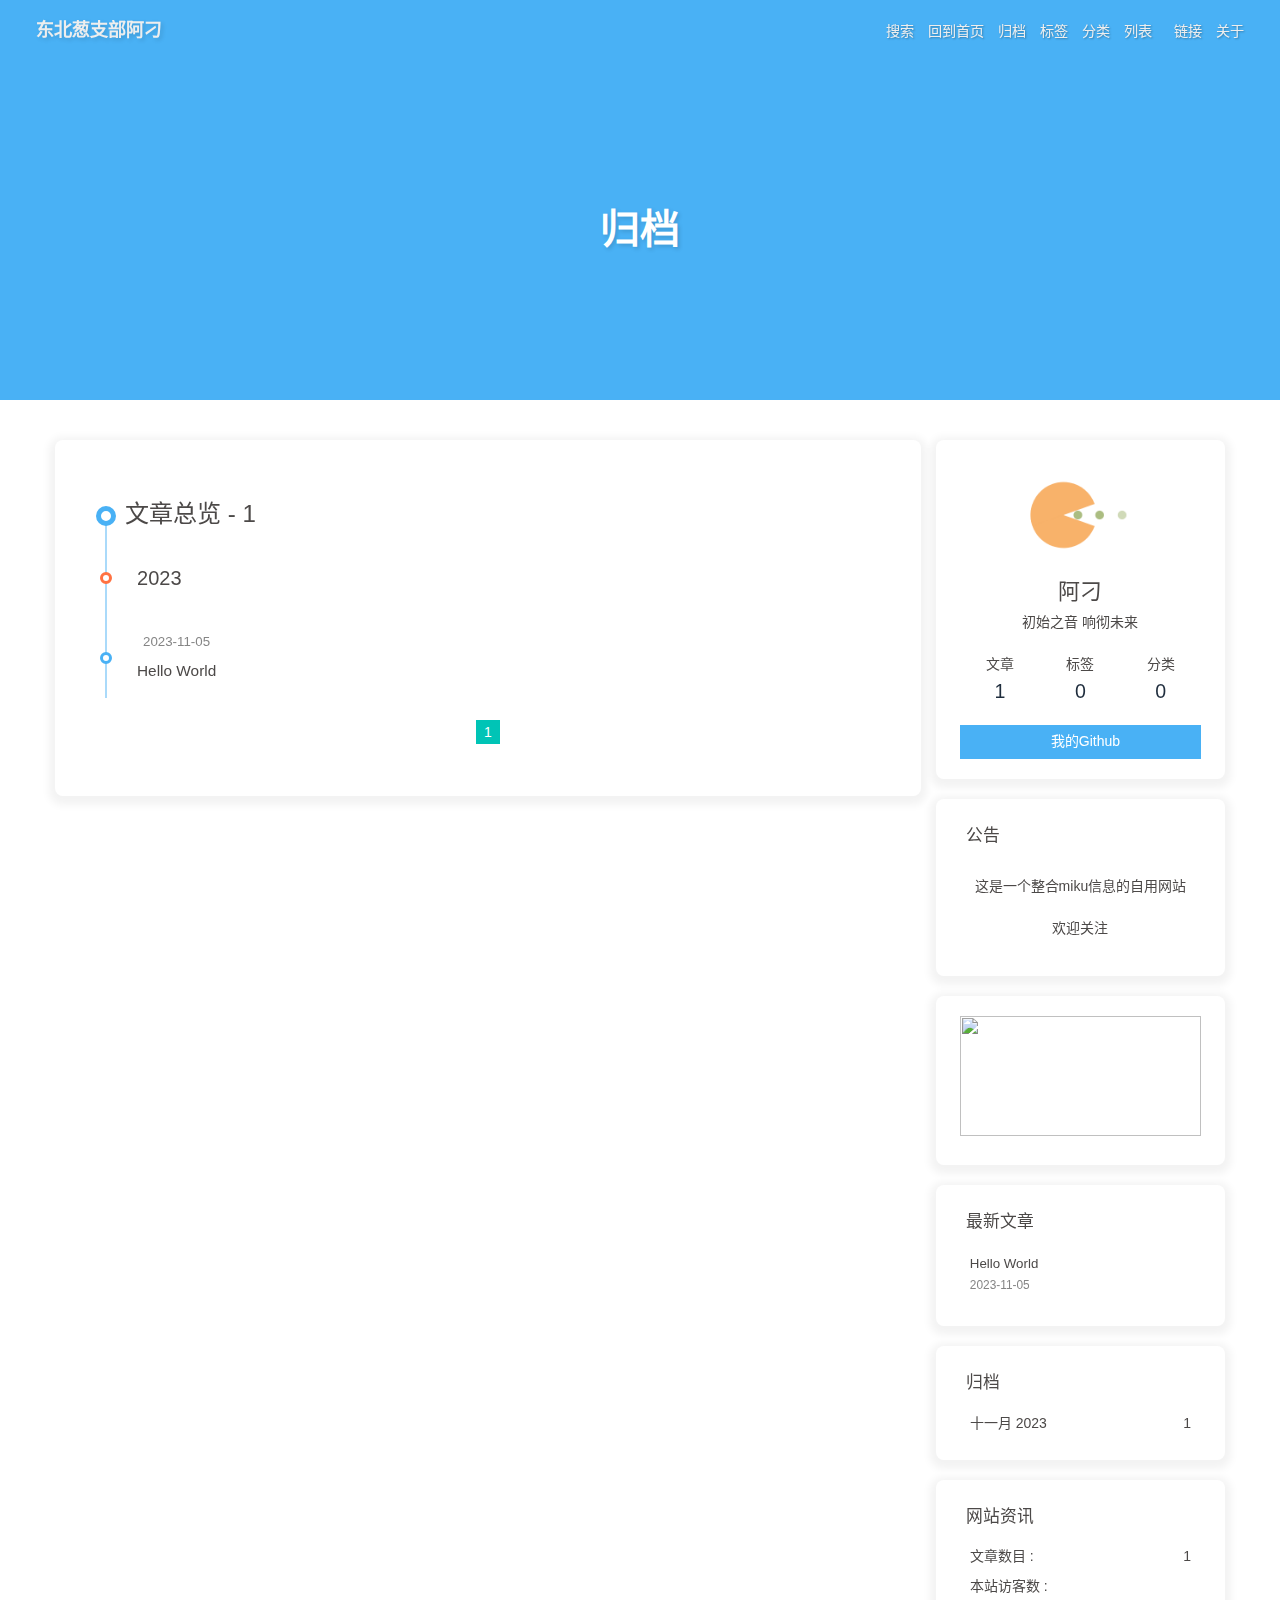
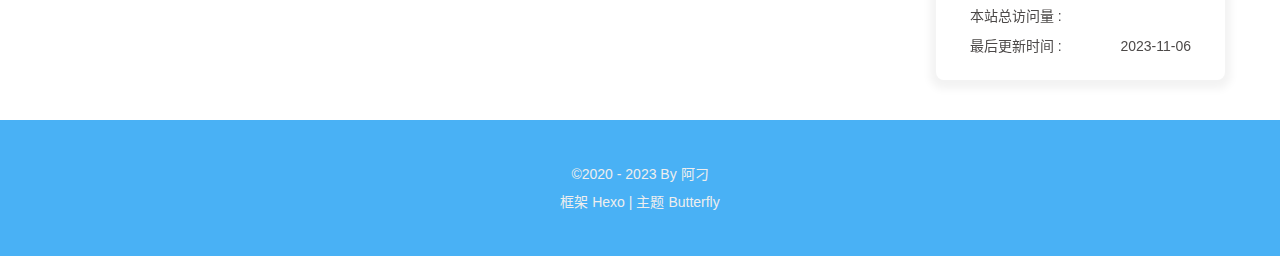
==== commit 82869844: "Site updated: 2023-11-06 19:57:35" ====
--- a/archives/index.html
+++ b/archives/index.html
@@ -1,7 +1,7 @@
 <!DOCTYPE html><html lang="zh-CN" data-theme="light"><head><meta charset="UTF-8"><meta http-equiv="X-UA-Compatible" content="IE=edge"><meta name="viewport" content="width=device-width, initial-scale=1.0,viewport-fit=cover"><title>归档 | 东北葱支部阿刁</title><meta name="author" content="阿刁"><meta name="copyright" content="阿刁"><meta name="format-detection" content="telephone=no"><meta name="theme-color" content="#ffffff"><meta name="description" content="初始之音 响彻未来">
 <meta property="og:type" content="website">
 <meta property="og:title" content="归档">
-<meta property="og:url" content="https://hxd3c0901.github.io/project/archives/index.html">
+<meta property="og:url" content="https://hxd3c0901.github.io/archives/index.html">
 <meta property="og:site_name" content="东北葱支部阿刁">
 <meta property="og:description" content="初始之音 响彻未来">
 <meta property="og:locale" content="zh_CN">
@@ -9,10 +9,10 @@
 <meta property="article:author" content="阿刁">
 <meta property="article:tag" content="dcs20050531">
 <meta name="twitter:card" content="summary">
-<meta name="twitter:image" content="https://cdn.jsdelivr.net/gh/Hxd3C0901/TuChuang/IMG_20231106_005954.png"><link rel="shortcut icon" href="https://cdn.jsdelivr.net/gh/Hxd3C0901/TuChuang/IMG_20231106_005954.png"><link rel="canonical" href="https://hxd3c0901.github.io/project/archives/index.html"><link rel="preconnect" href="//cdn.jsdelivr.net"/><link rel="preconnect" href="//busuanzi.ibruce.info"/><link rel="stylesheet" href="/project/css/index.css"><link rel="stylesheet" href="https://cdn.jsdelivr.net/npm/@fortawesome/fontawesome-free/css/all.min.css" media="print" onload="this.media='all'"><link rel="stylesheet" href="https://cdn.jsdelivr.net/npm/@fancyapps/ui/dist/fancybox/fancybox.min.css" media="print" onload="this.media='all'"><script>const GLOBAL_CONFIG = {
-  root: '/project/',
+<meta name="twitter:image" content="https://cdn.jsdelivr.net/gh/Hxd3C0901/TuChuang/IMG_20231106_005954.png"><link rel="shortcut icon" href="https://cdn.jsdelivr.net/gh/Hxd3C0901/TuChuang/IMG_20231106_005954.png"><link rel="canonical" href="https://hxd3c0901.github.io/archives/index.html"><link rel="preconnect" href="//cdn.jsdelivr.net"/><link rel="preconnect" href="//busuanzi.ibruce.info"/><link rel="stylesheet" href="/css/index.css"><link rel="stylesheet" href="https://cdn.jsdelivr.net/npm/@fortawesome/fontawesome-free/css/all.min.css" media="print" onload="this.media='all'"><link rel="stylesheet" href="https://cdn.jsdelivr.net/npm/@fancyapps/ui/dist/fancybox/fancybox.min.css" media="print" onload="this.media='all'"><script>const GLOBAL_CONFIG = {
+  root: '/',
   algolia: undefined,
-  localSearch: {"path":"/project/search.xml","preload":true,"top_n_per_article":1,"unescape":true,"languages":{"hits_empty":"找不到您查询的内容：${query}","hits_stats":"共找到 ${hits} 篇文章"}},
+  localSearch: {"path":"/search.xml","preload":true,"top_n_per_article":1,"unescape":true,"languages":{"hits_empty":"找不到您查询的内容：${query}","hits_stats":"共找到 ${hits} 篇文章"}},
   translate: undefined,
   noticeOutdate: undefined,
   highlight: {"plugin":"highlighjs","highlightCopy":true,"highlightLang":true,"highlightHeightLimit":false},
@@ -54,7 +54,7 @@
   isHome: false,
   isHighlightShrink: false,
   isToc: false,
-  postUpdate: '2023-11-06 19:43:35'
+  postUpdate: '2023-11-06 19:57:34'
 }</script><script>(win=>{
       win.saveToLocal = {
         set: (key, value, ttl) => {
@@ -151,7 +151,7 @@
         }
       }
       detectApple()
-    })(window)</script><!-- hexo injector head_end start --><link rel="stylesheet" href="https://cdn.cbd.int/hexo-butterfly-clock-anzhiyu/lib/clock.min.css" /><!-- hexo injector head_end end --><meta name="generator" content="Hexo 7.0.0"></head><body><div id="web_bg"></div><div id="sidebar"><div id="menu-mask"></div><div id="sidebar-menus"><div class="avatar-img is-center"><img src="https://cdn.jsdelivr.net/gh/Hxd3C0901/TuChuang/IMG_20231106_005954.png" onerror="onerror=null;src='/img/friend_404.gif'" alt="avatar"/></div><div class="sidebar-site-data site-data is-center"><a href="/project/archives/"><div class="headline">文章</div><div class="length-num">1</div></a><a href="/project/tags/"><div class="headline">标签</div><div class="length-num">0</div></a><a href="/project/categories/"><div class="headline">分类</div><div class="length-num">0</div></a></div><hr class="custom-hr"/><div class="menus_items"><div class="menus_item"><a class="site-page" href="/project/home/"><i class="fa-fw fas fa-home"></i><span> 回到首页</span></a></div><div class="menus_item"><a class="site-page" href="/project/archives/"><i class="fa-fw fas fa-archive"></i><span> 归档</span></a></div><div class="menus_item"><a class="site-page" href="/project/tags/"><i class="fa-fw fas fa-tags"></i><span> 标签</span></a></div><div class="menus_item"><a class="site-page" href="/project/categories/"><i class="fa-fw fas fa-folder-open"></i><span> 分类</span></a></div><div class="menus_item"><a class="site-page group" href="javascript:void(0);"><i class="fa-fw fas fa-list"></i><span> 列表</span><i class="fas fa-chevron-down"></i></a><ul class="menus_item_child"><li><a class="site-page child" href="/project/music/"><i class="fa-fw fas fa-music"></i><span> Music</span></a></li><li><a class="site-page child" href="/project/movies/"><i class="fa-fw fas fa-video"></i><span> Movie</span></a></li></ul></div><div class="menus_item"><a class="site-page" href="/project/link/"><i class="fa-fw fas fa-link"></i><span> 链接</span></a></div><div class="menus_item"><a class="site-page" href="/project/about/"><i class="fa-fw fas fa-heart"></i><span> 关于</span></a></div></div></div></div><div class="page" id="body-wrap"><header class="not-home-page fixed" id="page-header" style="background-image: url('https://cdn.jsdelivr.net/gh/Hxd3C0901/TuChuang/IMG_20231106_002130.png')"><nav id="nav"><span id="blog-info"><a href="/project/" title="东北葱支部阿刁"><span class="site-name">东北葱支部阿刁</span></a></span><div id="menus"><div id="search-button"><a class="site-page social-icon search" href="javascript:void(0);"><i class="fas fa-search fa-fw"></i><span> 搜索</span></a></div><div class="menus_items"><div class="menus_item"><a class="site-page" href="/project/home/"><i class="fa-fw fas fa-home"></i><span> 回到首页</span></a></div><div class="menus_item"><a class="site-page" href="/project/archives/"><i class="fa-fw fas fa-archive"></i><span> 归档</span></a></div><div class="menus_item"><a class="site-page" href="/project/tags/"><i class="fa-fw fas fa-tags"></i><span> 标签</span></a></div><div class="menus_item"><a class="site-page" href="/project/categories/"><i class="fa-fw fas fa-folder-open"></i><span> 分类</span></a></div><div class="menus_item"><a class="site-page group" href="javascript:void(0);"><i class="fa-fw fas fa-list"></i><span> 列表</span><i class="fas fa-chevron-down"></i></a><ul class="menus_item_child"><li><a class="site-page child" href="/project/music/"><i class="fa-fw fas fa-music"></i><span> Music</span></a></li><li><a class="site-page child" href="/project/movies/"><i class="fa-fw fas fa-video"></i><span> Movie</span></a></li></ul></div><div class="menus_item"><a class="site-page" href="/project/link/"><i class="fa-fw fas fa-link"></i><span> 链接</span></a></div><div class="menus_item"><a class="site-page" href="/project/about/"><i class="fa-fw fas fa-heart"></i><span> 关于</span></a></div></div><div id="toggle-menu"><a class="site-page" href="javascript:void(0);"><i class="fas fa-bars fa-fw"></i></a></div></div></nav><div id="page-site-info"><h1 id="site-title">归档</h1></div></header><main class="layout" id="content-inner"><div id="archive"><div class="article-sort-title">文章总览 - 1</div><div class="article-sort"><div class="article-sort-item year">2023</div><div class="article-sort-item no-article-cover"><div class="article-sort-item-info"><div class="article-sort-item-time"><i class="far fa-calendar-alt"></i><time class="post-meta-date-created" datetime="2023-11-04T19:34:07.833Z" title="发表于 2023-11-05 03:34:07">2023-11-05</time></div><a class="article-sort-item-title" href="/project/post/4a17b156.html" title="Hello World">Hello World</a></div></div></div><nav id="pagination"><div class="pagination"><span class="page-number current">1</span></div></nav></div><div class="aside-content" id="aside-content"><div class="card-widget card-info"><div class="is-center"><div class="avatar-img"><img src="https://cdn.jsdelivr.net/gh/Hxd3C0901/TuChuang/IMG_20231106_005954.png" onerror="this.onerror=null;this.src='/project/img/friend_404.gif'" alt="avatar"/></div><div class="author-info__name">阿刁</div><div class="author-info__description">初始之音 响彻未来</div></div><div class="card-info-data site-data is-center"><a href="/project/archives/"><div class="headline">文章</div><div class="length-num">1</div></a><a href="/project/tags/"><div class="headline">标签</div><div class="length-num">0</div></a><a href="/project/categories/"><div class="headline">分类</div><div class="length-num">0</div></a></div><a id="card-info-btn" target="_blank" rel="noopener" href="https://github.com/Hxd3C0901"><i class="fab fa-github"></i><span>我的Github</span></a></div><div class="card-widget card-announcement"><div class="item-headline"><i class="fas fa-bullhorn fa-shake"></i><span>公告</span></div><div class="announcement_content"><p align="center">这是一个整合miku信息的自用网站</p> <p align="center">欢迎关注</p></div></div><div class="sticky_layout"><div class="card-widget card-recent-post"><div class="item-headline"><i class="fas fa-history"></i><span>最新文章</span></div><div class="aside-list"><div class="aside-list-item no-cover"><div class="content"><a class="title" href="/project/post/4a17b156.html" title="Hello World">Hello World</a><time datetime="2023-11-04T19:34:07.833Z" title="发表于 2023-11-05 03:34:07">2023-11-05</time></div></div></div></div><div class="card-widget card-archives"><div class="item-headline"><i class="fas fa-archive"></i><span>归档</span></div><ul class="card-archive-list"><li class="card-archive-list-item"><a class="card-archive-list-link" href="/project/archives/2023/11/"><span class="card-archive-list-date">十一月 2023</span><span class="card-archive-list-count">1</span></a></li></ul></div><div class="card-widget card-webinfo"><div class="item-headline"><i class="fas fa-chart-line"></i><span>网站资讯</span></div><div class="webinfo"><div class="webinfo-item"><div class="item-name">文章数目 :</div><div class="item-count">1</div></div><div class="webinfo-item"><div class="item-name">本站访客数 :</div><div class="item-count" id="busuanzi_value_site_uv"><i class="fa-solid fa-spinner fa-spin"></i></div></div><div class="webinfo-item"><div class="item-name">本站总访问量 :</div><div class="item-count" id="busuanzi_value_site_pv"><i class="fa-solid fa-spinner fa-spin"></i></div></div><div class="webinfo-item"><div class="item-name">最后更新时间 :</div><div class="item-count" id="last-push-date" data-lastPushDate="2023-11-06T11:43:35.955Z"><i class="fa-solid fa-spinner fa-spin"></i></div></div></div></div></div></div></main><footer id="footer"><div id="footer-wrap"><div class="copyright">&copy;2020 - 2023 By 阿刁</div><div class="framework-info"><span>框架 </span><a target="_blank" rel="noopener" href="https://hexo.io">Hexo</a><span class="footer-separator">|</span><span>主题 </span><a target="_blank" rel="noopener" href="https://github.com/jerryc127/hexo-theme-butterfly">Butterfly</a></div></div></footer></div><div id="rightside"><div id="rightside-config-hide"><button id="darkmode" type="button" title="浅色和深色模式转换"><i class="fas fa-adjust"></i></button><button id="hide-aside-btn" type="button" title="单栏和双栏切换"><i class="fas fa-arrows-alt-h"></i></button></div><div id="rightside-config-show"><button id="rightside-config" type="button" title="设置"><i class="fas fa-cog fa-spin"></i></button><button id="go-up" type="button" title="回到顶部"><span class="scroll-percent"></span><i class="fas fa-arrow-up"></i></button></div></div><div><script src="/project/js/utils.js"></script><script src="/project/js/main.js"></script><script src="https://cdn.jsdelivr.net/npm/@fancyapps/ui/dist/fancybox/fancybox.umd.min.js"></script><div class="js-pjax"></div><canvas class="fireworks" mobile="true"></canvas><script src="https://cdn.jsdelivr.net/npm/butterfly-extsrc/dist/fireworks.min.js"></script><script defer="defer" id="fluttering_ribbon" mobile="true" src="https://cdn.jsdelivr.net/npm/butterfly-extsrc/dist/canvas-fluttering-ribbon.min.js"></script><script async data-pjax src="//busuanzi.ibruce.info/busuanzi/2.3/busuanzi.pure.mini.js"></script><div id="local-search"><div class="search-dialog"><nav class="search-nav"><span class="search-dialog-title">搜索</span><span id="loading-status"></span><button class="search-close-button"><i class="fas fa-times"></i></button></nav><div class="is-center" id="loading-database"><i class="fas fa-spinner fa-pulse"></i><span>  数据库加载中</span></div><div class="search-wrap"><div id="local-search-input"><div class="local-search-box"><input class="local-search-box--input" placeholder="搜索文章" type="text"/></div></div><hr/><div id="local-search-results"></div><div id="local-search-stats-wrap"></div></div></div><div id="search-mask"></div><script src="/project/js/search/local-search.js"></script></div></div><!-- hexo injector body_end start --><script data-pjax>
+    })(window)</script><!-- hexo injector head_end start --><link rel="stylesheet" href="https://cdn.cbd.int/hexo-butterfly-clock-anzhiyu/lib/clock.min.css" /><!-- hexo injector head_end end --><meta name="generator" content="Hexo 7.0.0"></head><body><div id="web_bg"></div><div id="sidebar"><div id="menu-mask"></div><div id="sidebar-menus"><div class="avatar-img is-center"><img src="https://cdn.jsdelivr.net/gh/Hxd3C0901/TuChuang/IMG_20231106_005954.png" onerror="onerror=null;src='/img/friend_404.gif'" alt="avatar"/></div><div class="sidebar-site-data site-data is-center"><a href="/archives/"><div class="headline">文章</div><div class="length-num">1</div></a><a href="/tags/"><div class="headline">标签</div><div class="length-num">0</div></a><a href="/categories/"><div class="headline">分类</div><div class="length-num">0</div></a></div><hr class="custom-hr"/><div class="menus_items"><div class="menus_item"><a class="site-page" href="/home/"><i class="fa-fw fas fa-home"></i><span> 回到首页</span></a></div><div class="menus_item"><a class="site-page" href="/archives/"><i class="fa-fw fas fa-archive"></i><span> 归档</span></a></div><div class="menus_item"><a class="site-page" href="/tags/"><i class="fa-fw fas fa-tags"></i><span> 标签</span></a></div><div class="menus_item"><a class="site-page" href="/categories/"><i class="fa-fw fas fa-folder-open"></i><span> 分类</span></a></div><div class="menus_item"><a class="site-page group" href="javascript:void(0);"><i class="fa-fw fas fa-list"></i><span> 列表</span><i class="fas fa-chevron-down"></i></a><ul class="menus_item_child"><li><a class="site-page child" href="/music/"><i class="fa-fw fas fa-music"></i><span> Music</span></a></li><li><a class="site-page child" href="/movies/"><i class="fa-fw fas fa-video"></i><span> Movie</span></a></li></ul></div><div class="menus_item"><a class="site-page" href="/link/"><i class="fa-fw fas fa-link"></i><span> 链接</span></a></div><div class="menus_item"><a class="site-page" href="/about/"><i class="fa-fw fas fa-heart"></i><span> 关于</span></a></div></div></div></div><div class="page" id="body-wrap"><header class="not-home-page fixed" id="page-header" style="background-image: url('https://cdn.jsdelivr.net/gh/Hxd3C0901/TuChuang/IMG_20231106_002130.png')"><nav id="nav"><span id="blog-info"><a href="/" title="东北葱支部阿刁"><span class="site-name">东北葱支部阿刁</span></a></span><div id="menus"><div id="search-button"><a class="site-page social-icon search" href="javascript:void(0);"><i class="fas fa-search fa-fw"></i><span> 搜索</span></a></div><div class="menus_items"><div class="menus_item"><a class="site-page" href="/home/"><i class="fa-fw fas fa-home"></i><span> 回到首页</span></a></div><div class="menus_item"><a class="site-page" href="/archives/"><i class="fa-fw fas fa-archive"></i><span> 归档</span></a></div><div class="menus_item"><a class="site-page" href="/tags/"><i class="fa-fw fas fa-tags"></i><span> 标签</span></a></div><div class="menus_item"><a class="site-page" href="/categories/"><i class="fa-fw fas fa-folder-open"></i><span> 分类</span></a></div><div class="menus_item"><a class="site-page group" href="javascript:void(0);"><i class="fa-fw fas fa-list"></i><span> 列表</span><i class="fas fa-chevron-down"></i></a><ul class="menus_item_child"><li><a class="site-page child" href="/music/"><i class="fa-fw fas fa-music"></i><span> Music</span></a></li><li><a class="site-page child" href="/movies/"><i class="fa-fw fas fa-video"></i><span> Movie</span></a></li></ul></div><div class="menus_item"><a class="site-page" href="/link/"><i class="fa-fw fas fa-link"></i><span> 链接</span></a></div><div class="menus_item"><a class="site-page" href="/about/"><i class="fa-fw fas fa-heart"></i><span> 关于</span></a></div></div><div id="toggle-menu"><a class="site-page" href="javascript:void(0);"><i class="fas fa-bars fa-fw"></i></a></div></div></nav><div id="page-site-info"><h1 id="site-title">归档</h1></div></header><main class="layout" id="content-inner"><div id="archive"><div class="article-sort-title">文章总览 - 1</div><div class="article-sort"><div class="article-sort-item year">2023</div><div class="article-sort-item no-article-cover"><div class="article-sort-item-info"><div class="article-sort-item-time"><i class="far fa-calendar-alt"></i><time class="post-meta-date-created" datetime="2023-11-04T19:34:07.833Z" title="发表于 2023-11-05 03:34:07">2023-11-05</time></div><a class="article-sort-item-title" href="/post/4a17b156.html" title="Hello World">Hello World</a></div></div></div><nav id="pagination"><div class="pagination"><span class="page-number current">1</span></div></nav></div><div class="aside-content" id="aside-content"><div class="card-widget card-info"><div class="is-center"><div class="avatar-img"><img src="https://cdn.jsdelivr.net/gh/Hxd3C0901/TuChuang/IMG_20231106_005954.png" onerror="this.onerror=null;this.src='/img/friend_404.gif'" alt="avatar"/></div><div class="author-info__name">阿刁</div><div class="author-info__description">初始之音 响彻未来</div></div><div class="card-info-data site-data is-center"><a href="/archives/"><div class="headline">文章</div><div class="length-num">1</div></a><a href="/tags/"><div class="headline">标签</div><div class="length-num">0</div></a><a href="/categories/"><div class="headline">分类</div><div class="length-num">0</div></a></div><a id="card-info-btn" target="_blank" rel="noopener" href="https://github.com/Hxd3C0901"><i class="fab fa-github"></i><span>我的Github</span></a></div><div class="card-widget card-announcement"><div class="item-headline"><i class="fas fa-bullhorn fa-shake"></i><span>公告</span></div><div class="announcement_content"><p align="center">这是一个整合miku信息的自用网站</p> <p align="center">欢迎关注</p></div></div><div class="sticky_layout"><div class="card-widget card-recent-post"><div class="item-headline"><i class="fas fa-history"></i><span>最新文章</span></div><div class="aside-list"><div class="aside-list-item no-cover"><div class="content"><a class="title" href="/post/4a17b156.html" title="Hello World">Hello World</a><time datetime="2023-11-04T19:34:07.833Z" title="发表于 2023-11-05 03:34:07">2023-11-05</time></div></div></div></div><div class="card-widget card-archives"><div class="item-headline"><i class="fas fa-archive"></i><span>归档</span></div><ul class="card-archive-list"><li class="card-archive-list-item"><a class="card-archive-list-link" href="/archives/2023/11/"><span class="card-archive-list-date">十一月 2023</span><span class="card-archive-list-count">1</span></a></li></ul></div><div class="card-widget card-webinfo"><div class="item-headline"><i class="fas fa-chart-line"></i><span>网站资讯</span></div><div class="webinfo"><div class="webinfo-item"><div class="item-name">文章数目 :</div><div class="item-count">1</div></div><div class="webinfo-item"><div class="item-name">本站访客数 :</div><div class="item-count" id="busuanzi_value_site_uv"><i class="fa-solid fa-spinner fa-spin"></i></div></div><div class="webinfo-item"><div class="item-name">本站总访问量 :</div><div class="item-count" id="busuanzi_value_site_pv"><i class="fa-solid fa-spinner fa-spin"></i></div></div><div class="webinfo-item"><div class="item-name">最后更新时间 :</div><div class="item-count" id="last-push-date" data-lastPushDate="2023-11-06T11:57:34.670Z"><i class="fa-solid fa-spinner fa-spin"></i></div></div></div></div></div></div></main><footer id="footer"><div id="footer-wrap"><div class="copyright">&copy;2020 - 2023 By 阿刁</div><div class="framework-info"><span>框架 </span><a target="_blank" rel="noopener" href="https://hexo.io">Hexo</a><span class="footer-separator">|</span><span>主题 </span><a target="_blank" rel="noopener" href="https://github.com/jerryc127/hexo-theme-butterfly">Butterfly</a></div></div></footer></div><div id="rightside"><div id="rightside-config-hide"><button id="darkmode" type="button" title="浅色和深色模式转换"><i class="fas fa-adjust"></i></button><button id="hide-aside-btn" type="button" title="单栏和双栏切换"><i class="fas fa-arrows-alt-h"></i></button></div><div id="rightside-config-show"><button id="rightside-config" type="button" title="设置"><i class="fas fa-cog fa-spin"></i></button><button id="go-up" type="button" title="回到顶部"><span class="scroll-percent"></span><i class="fas fa-arrow-up"></i></button></div></div><div><script src="/js/utils.js"></script><script src="/js/main.js"></script><script src="https://cdn.jsdelivr.net/npm/@fancyapps/ui/dist/fancybox/fancybox.umd.min.js"></script><div class="js-pjax"></div><canvas class="fireworks" mobile="true"></canvas><script src="https://cdn.jsdelivr.net/npm/butterfly-extsrc/dist/fireworks.min.js"></script><script defer="defer" id="fluttering_ribbon" mobile="true" src="https://cdn.jsdelivr.net/npm/butterfly-extsrc/dist/canvas-fluttering-ribbon.min.js"></script><script async data-pjax src="//busuanzi.ibruce.info/busuanzi/2.3/busuanzi.pure.mini.js"></script><div id="local-search"><div class="search-dialog"><nav class="search-nav"><span class="search-dialog-title">搜索</span><span id="loading-status"></span><button class="search-close-button"><i class="fas fa-times"></i></button></nav><div class="is-center" id="loading-database"><i class="fas fa-spinner fa-pulse"></i><span>  数据库加载中</span></div><div class="search-wrap"><div id="local-search-input"><div class="local-search-box"><input class="local-search-box--input" placeholder="搜索文章" type="text"/></div></div><hr/><div id="local-search-results"></div><div id="local-search-stats-wrap"></div></div></div><div id="search-mask"></div><script src="/js/search/local-search.js"></script></div></div><!-- hexo injector body_end start --><script data-pjax>
   function butterfly_clock_anzhiyu_injector_config(){
     var parent_div_git = document.getElementsByClassName('sticky_layout')[0];
     var item_html = '<div class="card-widget card-clock"><div class="card-glass"><div class="card-background"><div class="card-content"><div id="hexo_electric_clock"><img class="entered loading" id="card-clock-loading" src="https://cdn.cbd.int/hexo-butterfly-clock-anzhiyu/lib/loading.gif" style="height: 120px; width: 100%;" data-ll-status="loading"/></div></div></div></div></div>';
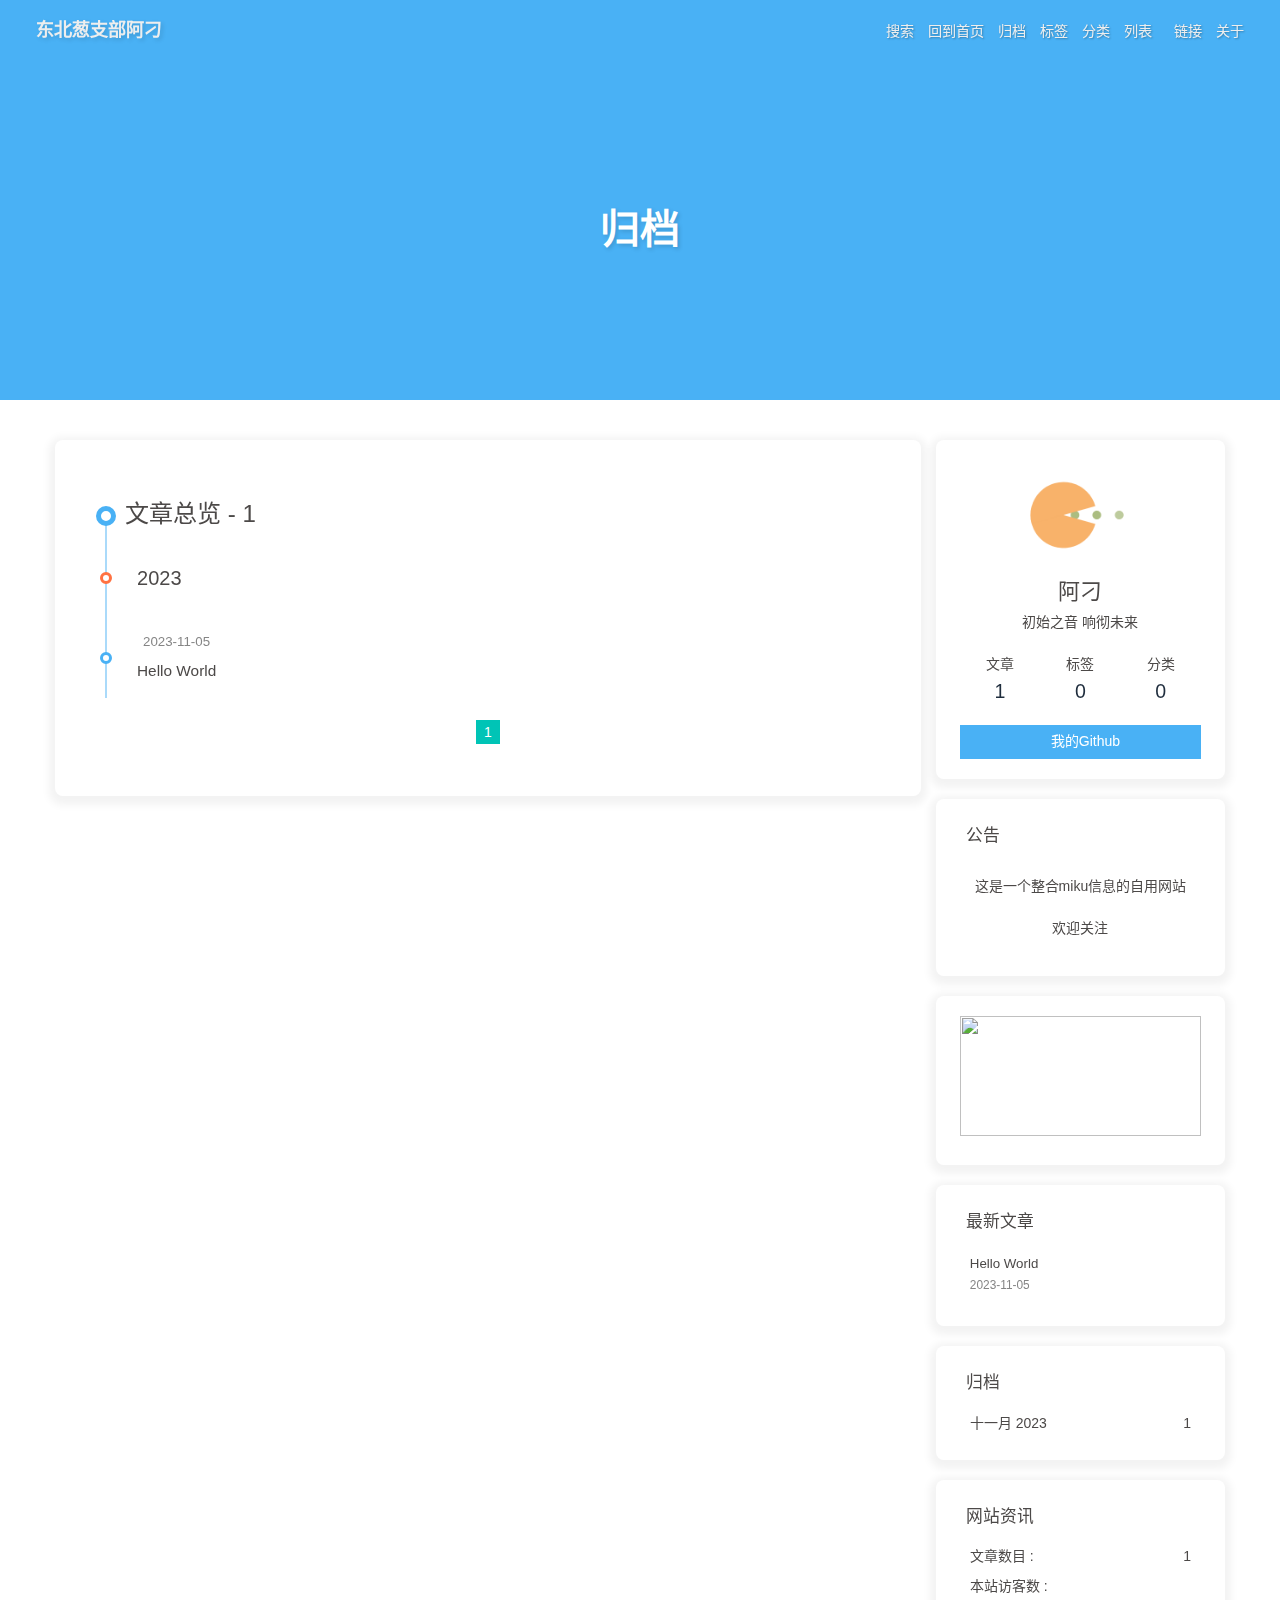
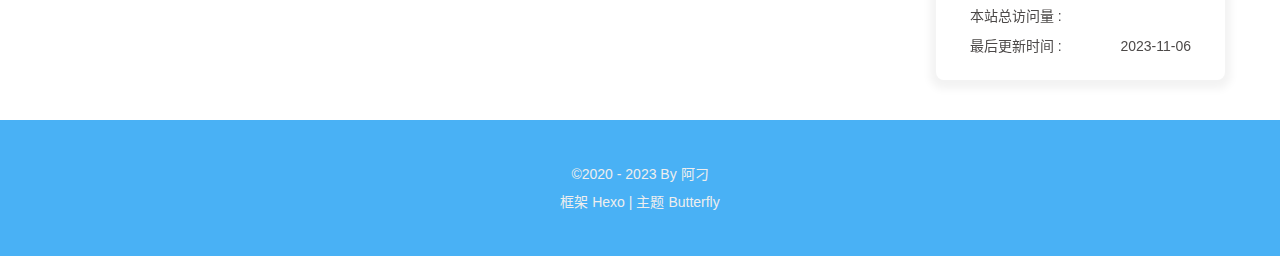
==== commit e7005979: "Site updated: 2023-11-06 20:05:02" ====
--- a/archives/index.html
+++ b/archives/index.html
@@ -54,7 +54,7 @@
   isHome: false,
   isHighlightShrink: false,
   isToc: false,
-  postUpdate: '2023-11-06 19:57:34'
+  postUpdate: '2023-11-06 20:04:52'
 }</script><script>(win=>{
       win.saveToLocal = {
         set: (key, value, ttl) => {
@@ -151,7 +151,7 @@
         }
       }
       detectApple()
-    })(window)</script><!-- hexo injector head_end start --><link rel="stylesheet" href="https://cdn.cbd.int/hexo-butterfly-clock-anzhiyu/lib/clock.min.css" /><!-- hexo injector head_end end --><meta name="generator" content="Hexo 7.0.0"></head><body><div id="web_bg"></div><div id="sidebar"><div id="menu-mask"></div><div id="sidebar-menus"><div class="avatar-img is-center"><img src="https://cdn.jsdelivr.net/gh/Hxd3C0901/TuChuang/IMG_20231106_005954.png" onerror="onerror=null;src='/img/friend_404.gif'" alt="avatar"/></div><div class="sidebar-site-data site-data is-center"><a href="/archives/"><div class="headline">文章</div><div class="length-num">1</div></a><a href="/tags/"><div class="headline">标签</div><div class="length-num">0</div></a><a href="/categories/"><div class="headline">分类</div><div class="length-num">0</div></a></div><hr class="custom-hr"/><div class="menus_items"><div class="menus_item"><a class="site-page" href="/home/"><i class="fa-fw fas fa-home"></i><span> 回到首页</span></a></div><div class="menus_item"><a class="site-page" href="/archives/"><i class="fa-fw fas fa-archive"></i><span> 归档</span></a></div><div class="menus_item"><a class="site-page" href="/tags/"><i class="fa-fw fas fa-tags"></i><span> 标签</span></a></div><div class="menus_item"><a class="site-page" href="/categories/"><i class="fa-fw fas fa-folder-open"></i><span> 分类</span></a></div><div class="menus_item"><a class="site-page group" href="javascript:void(0);"><i class="fa-fw fas fa-list"></i><span> 列表</span><i class="fas fa-chevron-down"></i></a><ul class="menus_item_child"><li><a class="site-page child" href="/music/"><i class="fa-fw fas fa-music"></i><span> Music</span></a></li><li><a class="site-page child" href="/movies/"><i class="fa-fw fas fa-video"></i><span> Movie</span></a></li></ul></div><div class="menus_item"><a class="site-page" href="/link/"><i class="fa-fw fas fa-link"></i><span> 链接</span></a></div><div class="menus_item"><a class="site-page" href="/about/"><i class="fa-fw fas fa-heart"></i><span> 关于</span></a></div></div></div></div><div class="page" id="body-wrap"><header class="not-home-page fixed" id="page-header" style="background-image: url('https://cdn.jsdelivr.net/gh/Hxd3C0901/TuChuang/IMG_20231106_002130.png')"><nav id="nav"><span id="blog-info"><a href="/" title="东北葱支部阿刁"><span class="site-name">东北葱支部阿刁</span></a></span><div id="menus"><div id="search-button"><a class="site-page social-icon search" href="javascript:void(0);"><i class="fas fa-search fa-fw"></i><span> 搜索</span></a></div><div class="menus_items"><div class="menus_item"><a class="site-page" href="/home/"><i class="fa-fw fas fa-home"></i><span> 回到首页</span></a></div><div class="menus_item"><a class="site-page" href="/archives/"><i class="fa-fw fas fa-archive"></i><span> 归档</span></a></div><div class="menus_item"><a class="site-page" href="/tags/"><i class="fa-fw fas fa-tags"></i><span> 标签</span></a></div><div class="menus_item"><a class="site-page" href="/categories/"><i class="fa-fw fas fa-folder-open"></i><span> 分类</span></a></div><div class="menus_item"><a class="site-page group" href="javascript:void(0);"><i class="fa-fw fas fa-list"></i><span> 列表</span><i class="fas fa-chevron-down"></i></a><ul class="menus_item_child"><li><a class="site-page child" href="/music/"><i class="fa-fw fas fa-music"></i><span> Music</span></a></li><li><a class="site-page child" href="/movies/"><i class="fa-fw fas fa-video"></i><span> Movie</span></a></li></ul></div><div class="menus_item"><a class="site-page" href="/link/"><i class="fa-fw fas fa-link"></i><span> 链接</span></a></div><div class="menus_item"><a class="site-page" href="/about/"><i class="fa-fw fas fa-heart"></i><span> 关于</span></a></div></div><div id="toggle-menu"><a class="site-page" href="javascript:void(0);"><i class="fas fa-bars fa-fw"></i></a></div></div></nav><div id="page-site-info"><h1 id="site-title">归档</h1></div></header><main class="layout" id="content-inner"><div id="archive"><div class="article-sort-title">文章总览 - 1</div><div class="article-sort"><div class="article-sort-item year">2023</div><div class="article-sort-item no-article-cover"><div class="article-sort-item-info"><div class="article-sort-item-time"><i class="far fa-calendar-alt"></i><time class="post-meta-date-created" datetime="2023-11-04T19:34:07.833Z" title="发表于 2023-11-05 03:34:07">2023-11-05</time></div><a class="article-sort-item-title" href="/post/4a17b156.html" title="Hello World">Hello World</a></div></div></div><nav id="pagination"><div class="pagination"><span class="page-number current">1</span></div></nav></div><div class="aside-content" id="aside-content"><div class="card-widget card-info"><div class="is-center"><div class="avatar-img"><img src="https://cdn.jsdelivr.net/gh/Hxd3C0901/TuChuang/IMG_20231106_005954.png" onerror="this.onerror=null;this.src='/img/friend_404.gif'" alt="avatar"/></div><div class="author-info__name">阿刁</div><div class="author-info__description">初始之音 响彻未来</div></div><div class="card-info-data site-data is-center"><a href="/archives/"><div class="headline">文章</div><div class="length-num">1</div></a><a href="/tags/"><div class="headline">标签</div><div class="length-num">0</div></a><a href="/categories/"><div class="headline">分类</div><div class="length-num">0</div></a></div><a id="card-info-btn" target="_blank" rel="noopener" href="https://github.com/Hxd3C0901"><i class="fab fa-github"></i><span>我的Github</span></a></div><div class="card-widget card-announcement"><div class="item-headline"><i class="fas fa-bullhorn fa-shake"></i><span>公告</span></div><div class="announcement_content"><p align="center">这是一个整合miku信息的自用网站</p> <p align="center">欢迎关注</p></div></div><div class="sticky_layout"><div class="card-widget card-recent-post"><div class="item-headline"><i class="fas fa-history"></i><span>最新文章</span></div><div class="aside-list"><div class="aside-list-item no-cover"><div class="content"><a class="title" href="/post/4a17b156.html" title="Hello World">Hello World</a><time datetime="2023-11-04T19:34:07.833Z" title="发表于 2023-11-05 03:34:07">2023-11-05</time></div></div></div></div><div class="card-widget card-archives"><div class="item-headline"><i class="fas fa-archive"></i><span>归档</span></div><ul class="card-archive-list"><li class="card-archive-list-item"><a class="card-archive-list-link" href="/archives/2023/11/"><span class="card-archive-list-date">十一月 2023</span><span class="card-archive-list-count">1</span></a></li></ul></div><div class="card-widget card-webinfo"><div class="item-headline"><i class="fas fa-chart-line"></i><span>网站资讯</span></div><div class="webinfo"><div class="webinfo-item"><div class="item-name">文章数目 :</div><div class="item-count">1</div></div><div class="webinfo-item"><div class="item-name">本站访客数 :</div><div class="item-count" id="busuanzi_value_site_uv"><i class="fa-solid fa-spinner fa-spin"></i></div></div><div class="webinfo-item"><div class="item-name">本站总访问量 :</div><div class="item-count" id="busuanzi_value_site_pv"><i class="fa-solid fa-spinner fa-spin"></i></div></div><div class="webinfo-item"><div class="item-name">最后更新时间 :</div><div class="item-count" id="last-push-date" data-lastPushDate="2023-11-06T11:57:34.670Z"><i class="fa-solid fa-spinner fa-spin"></i></div></div></div></div></div></div></main><footer id="footer"><div id="footer-wrap"><div class="copyright">&copy;2020 - 2023 By 阿刁</div><div class="framework-info"><span>框架 </span><a target="_blank" rel="noopener" href="https://hexo.io">Hexo</a><span class="footer-separator">|</span><span>主题 </span><a target="_blank" rel="noopener" href="https://github.com/jerryc127/hexo-theme-butterfly">Butterfly</a></div></div></footer></div><div id="rightside"><div id="rightside-config-hide"><button id="darkmode" type="button" title="浅色和深色模式转换"><i class="fas fa-adjust"></i></button><button id="hide-aside-btn" type="button" title="单栏和双栏切换"><i class="fas fa-arrows-alt-h"></i></button></div><div id="rightside-config-show"><button id="rightside-config" type="button" title="设置"><i class="fas fa-cog fa-spin"></i></button><button id="go-up" type="button" title="回到顶部"><span class="scroll-percent"></span><i class="fas fa-arrow-up"></i></button></div></div><div><script src="/js/utils.js"></script><script src="/js/main.js"></script><script src="https://cdn.jsdelivr.net/npm/@fancyapps/ui/dist/fancybox/fancybox.umd.min.js"></script><div class="js-pjax"></div><canvas class="fireworks" mobile="true"></canvas><script src="https://cdn.jsdelivr.net/npm/butterfly-extsrc/dist/fireworks.min.js"></script><script defer="defer" id="fluttering_ribbon" mobile="true" src="https://cdn.jsdelivr.net/npm/butterfly-extsrc/dist/canvas-fluttering-ribbon.min.js"></script><script async data-pjax src="//busuanzi.ibruce.info/busuanzi/2.3/busuanzi.pure.mini.js"></script><div id="local-search"><div class="search-dialog"><nav class="search-nav"><span class="search-dialog-title">搜索</span><span id="loading-status"></span><button class="search-close-button"><i class="fas fa-times"></i></button></nav><div class="is-center" id="loading-database"><i class="fas fa-spinner fa-pulse"></i><span>  数据库加载中</span></div><div class="search-wrap"><div id="local-search-input"><div class="local-search-box"><input class="local-search-box--input" placeholder="搜索文章" type="text"/></div></div><hr/><div id="local-search-results"></div><div id="local-search-stats-wrap"></div></div></div><div id="search-mask"></div><script src="/js/search/local-search.js"></script></div></div><!-- hexo injector body_end start --><script data-pjax>
+    })(window)</script><!-- hexo injector head_end start --><link rel="stylesheet" href="https://cdn.cbd.int/hexo-butterfly-clock-anzhiyu/lib/clock.min.css" /><!-- hexo injector head_end end --><meta name="generator" content="Hexo 7.0.0"></head><body><div id="web_bg"></div><div id="sidebar"><div id="menu-mask"></div><div id="sidebar-menus"><div class="avatar-img is-center"><img src="https://cdn.jsdelivr.net/gh/Hxd3C0901/TuChuang/IMG_20231106_005954.png" onerror="onerror=null;src='/img/friend_404.gif'" alt="avatar"/></div><div class="sidebar-site-data site-data is-center"><a href="/archives/"><div class="headline">文章</div><div class="length-num">1</div></a><a href="/tags/"><div class="headline">标签</div><div class="length-num">0</div></a><a href="/categories/"><div class="headline">分类</div><div class="length-num">0</div></a></div><hr class="custom-hr"/><div class="menus_items"><div class="menus_item"><a class="site-page" href="/home/"><i class="fa-fw fas fa-home"></i><span> 回到首页</span></a></div><div class="menus_item"><a class="site-page" href="/archives/"><i class="fa-fw fas fa-archive"></i><span> 归档</span></a></div><div class="menus_item"><a class="site-page" href="/tags/"><i class="fa-fw fas fa-tags"></i><span> 标签</span></a></div><div class="menus_item"><a class="site-page" href="/categories/"><i class="fa-fw fas fa-folder-open"></i><span> 分类</span></a></div><div class="menus_item"><a class="site-page group" href="javascript:void(0);"><i class="fa-fw fas fa-list"></i><span> 列表</span><i class="fas fa-chevron-down"></i></a><ul class="menus_item_child"><li><a class="site-page child" href="/music/"><i class="fa-fw fas fa-music"></i><span> Music</span></a></li><li><a class="site-page child" href="/movies/"><i class="fa-fw fas fa-video"></i><span> Movie</span></a></li></ul></div><div class="menus_item"><a class="site-page" href="/link/"><i class="fa-fw fas fa-link"></i><span> 链接</span></a></div><div class="menus_item"><a class="site-page" href="/about/"><i class="fa-fw fas fa-heart"></i><span> 关于</span></a></div></div></div></div><div class="page" id="body-wrap"><header class="not-home-page fixed" id="page-header" style="background-image: url('https://cdn.jsdelivr.net/gh/Hxd3C0901/TuChuang/IMG_20231106_002130.png')"><nav id="nav"><span id="blog-info"><a href="/" title="东北葱支部阿刁"><span class="site-name">东北葱支部阿刁</span></a></span><div id="menus"><div id="search-button"><a class="site-page social-icon search" href="javascript:void(0);"><i class="fas fa-search fa-fw"></i><span> 搜索</span></a></div><div class="menus_items"><div class="menus_item"><a class="site-page" href="/home/"><i class="fa-fw fas fa-home"></i><span> 回到首页</span></a></div><div class="menus_item"><a class="site-page" href="/archives/"><i class="fa-fw fas fa-archive"></i><span> 归档</span></a></div><div class="menus_item"><a class="site-page" href="/tags/"><i class="fa-fw fas fa-tags"></i><span> 标签</span></a></div><div class="menus_item"><a class="site-page" href="/categories/"><i class="fa-fw fas fa-folder-open"></i><span> 分类</span></a></div><div class="menus_item"><a class="site-page group" href="javascript:void(0);"><i class="fa-fw fas fa-list"></i><span> 列表</span><i class="fas fa-chevron-down"></i></a><ul class="menus_item_child"><li><a class="site-page child" href="/music/"><i class="fa-fw fas fa-music"></i><span> Music</span></a></li><li><a class="site-page child" href="/movies/"><i class="fa-fw fas fa-video"></i><span> Movie</span></a></li></ul></div><div class="menus_item"><a class="site-page" href="/link/"><i class="fa-fw fas fa-link"></i><span> 链接</span></a></div><div class="menus_item"><a class="site-page" href="/about/"><i class="fa-fw fas fa-heart"></i><span> 关于</span></a></div></div><div id="toggle-menu"><a class="site-page" href="javascript:void(0);"><i class="fas fa-bars fa-fw"></i></a></div></div></nav><div id="page-site-info"><h1 id="site-title">归档</h1></div></header><main class="layout" id="content-inner"><div id="archive"><div class="article-sort-title">文章总览 - 1</div><div class="article-sort"><div class="article-sort-item year">2023</div><div class="article-sort-item no-article-cover"><div class="article-sort-item-info"><div class="article-sort-item-time"><i class="far fa-calendar-alt"></i><time class="post-meta-date-created" datetime="2023-11-04T19:34:07.833Z" title="发表于 2023-11-05 03:34:07">2023-11-05</time></div><a class="article-sort-item-title" href="/post/4a17b156.html" title="Hello World">Hello World</a></div></div></div><nav id="pagination"><div class="pagination"><span class="page-number current">1</span></div></nav></div><div class="aside-content" id="aside-content"><div class="card-widget card-info"><div class="is-center"><div class="avatar-img"><img src="https://cdn.jsdelivr.net/gh/Hxd3C0901/TuChuang/IMG_20231106_005954.png" onerror="this.onerror=null;this.src='/img/friend_404.gif'" alt="avatar"/></div><div class="author-info__name">阿刁</div><div class="author-info__description">初始之音 响彻未来</div></div><div class="card-info-data site-data is-center"><a href="/archives/"><div class="headline">文章</div><div class="length-num">1</div></a><a href="/tags/"><div class="headline">标签</div><div class="length-num">0</div></a><a href="/categories/"><div class="headline">分类</div><div class="length-num">0</div></a></div><a id="card-info-btn" target="_blank" rel="noopener" href="https://github.com/Hxd3C0901"><i class="fab fa-github"></i><span>我的Github</span></a></div><div class="card-widget card-announcement"><div class="item-headline"><i class="fas fa-bullhorn fa-shake"></i><span>公告</span></div><div class="announcement_content"><p align="center">这是一个整合miku信息的自用网站</p> <p align="center">欢迎关注</p></div></div><div class="sticky_layout"><div class="card-widget card-recent-post"><div class="item-headline"><i class="fas fa-history"></i><span>最新文章</span></div><div class="aside-list"><div class="aside-list-item no-cover"><div class="content"><a class="title" href="/post/4a17b156.html" title="Hello World">Hello World</a><time datetime="2023-11-04T19:34:07.833Z" title="发表于 2023-11-05 03:34:07">2023-11-05</time></div></div></div></div><div class="card-widget card-archives"><div class="item-headline"><i class="fas fa-archive"></i><span>归档</span></div><ul class="card-archive-list"><li class="card-archive-list-item"><a class="card-archive-list-link" href="/archives/2023/11/"><span class="card-archive-list-date">十一月 2023</span><span class="card-archive-list-count">1</span></a></li></ul></div><div class="card-widget card-webinfo"><div class="item-headline"><i class="fas fa-chart-line"></i><span>网站资讯</span></div><div class="webinfo"><div class="webinfo-item"><div class="item-name">文章数目 :</div><div class="item-count">1</div></div><div class="webinfo-item"><div class="item-name">本站访客数 :</div><div class="item-count" id="busuanzi_value_site_uv"><i class="fa-solid fa-spinner fa-spin"></i></div></div><div class="webinfo-item"><div class="item-name">本站总访问量 :</div><div class="item-count" id="busuanzi_value_site_pv"><i class="fa-solid fa-spinner fa-spin"></i></div></div><div class="webinfo-item"><div class="item-name">最后更新时间 :</div><div class="item-count" id="last-push-date" data-lastPushDate="2023-11-06T12:04:52.235Z"><i class="fa-solid fa-spinner fa-spin"></i></div></div></div></div></div></div></main><footer id="footer"><div id="footer-wrap"><div class="copyright">&copy;2020 - 2023 By 阿刁</div><div class="framework-info"><span>框架 </span><a target="_blank" rel="noopener" href="https://hexo.io">Hexo</a><span class="footer-separator">|</span><span>主题 </span><a target="_blank" rel="noopener" href="https://github.com/jerryc127/hexo-theme-butterfly">Butterfly</a></div></div></footer></div><div id="rightside"><div id="rightside-config-hide"><button id="darkmode" type="button" title="浅色和深色模式转换"><i class="fas fa-adjust"></i></button><button id="hide-aside-btn" type="button" title="单栏和双栏切换"><i class="fas fa-arrows-alt-h"></i></button></div><div id="rightside-config-show"><button id="rightside-config" type="button" title="设置"><i class="fas fa-cog fa-spin"></i></button><button id="go-up" type="button" title="回到顶部"><span class="scroll-percent"></span><i class="fas fa-arrow-up"></i></button></div></div><div><script src="/js/utils.js"></script><script src="/js/main.js"></script><script src="https://cdn.jsdelivr.net/npm/@fancyapps/ui/dist/fancybox/fancybox.umd.min.js"></script><div class="js-pjax"></div><canvas class="fireworks" mobile="true"></canvas><script src="https://cdn.jsdelivr.net/npm/butterfly-extsrc/dist/fireworks.min.js"></script><script defer="defer" id="fluttering_ribbon" mobile="true" src="https://cdn.jsdelivr.net/npm/butterfly-extsrc/dist/canvas-fluttering-ribbon.min.js"></script><script async data-pjax src="//busuanzi.ibruce.info/busuanzi/2.3/busuanzi.pure.mini.js"></script><div id="local-search"><div class="search-dialog"><nav class="search-nav"><span class="search-dialog-title">搜索</span><span id="loading-status"></span><button class="search-close-button"><i class="fas fa-times"></i></button></nav><div class="is-center" id="loading-database"><i class="fas fa-spinner fa-pulse"></i><span>  数据库加载中</span></div><div class="search-wrap"><div id="local-search-input"><div class="local-search-box"><input class="local-search-box--input" placeholder="搜索文章" type="text"/></div></div><hr/><div id="local-search-results"></div><div id="local-search-stats-wrap"></div></div></div><div id="search-mask"></div><script src="/js/search/local-search.js"></script></div></div><!-- hexo injector body_end start --><script data-pjax>
   function butterfly_clock_anzhiyu_injector_config(){
     var parent_div_git = document.getElementsByClassName('sticky_layout')[0];
     var item_html = '<div class="card-widget card-clock"><div class="card-glass"><div class="card-background"><div class="card-content"><div id="hexo_electric_clock"><img class="entered loading" id="card-clock-loading" src="https://cdn.cbd.int/hexo-butterfly-clock-anzhiyu/lib/loading.gif" style="height: 120px; width: 100%;" data-ll-status="loading"/></div></div></div></div></div>';
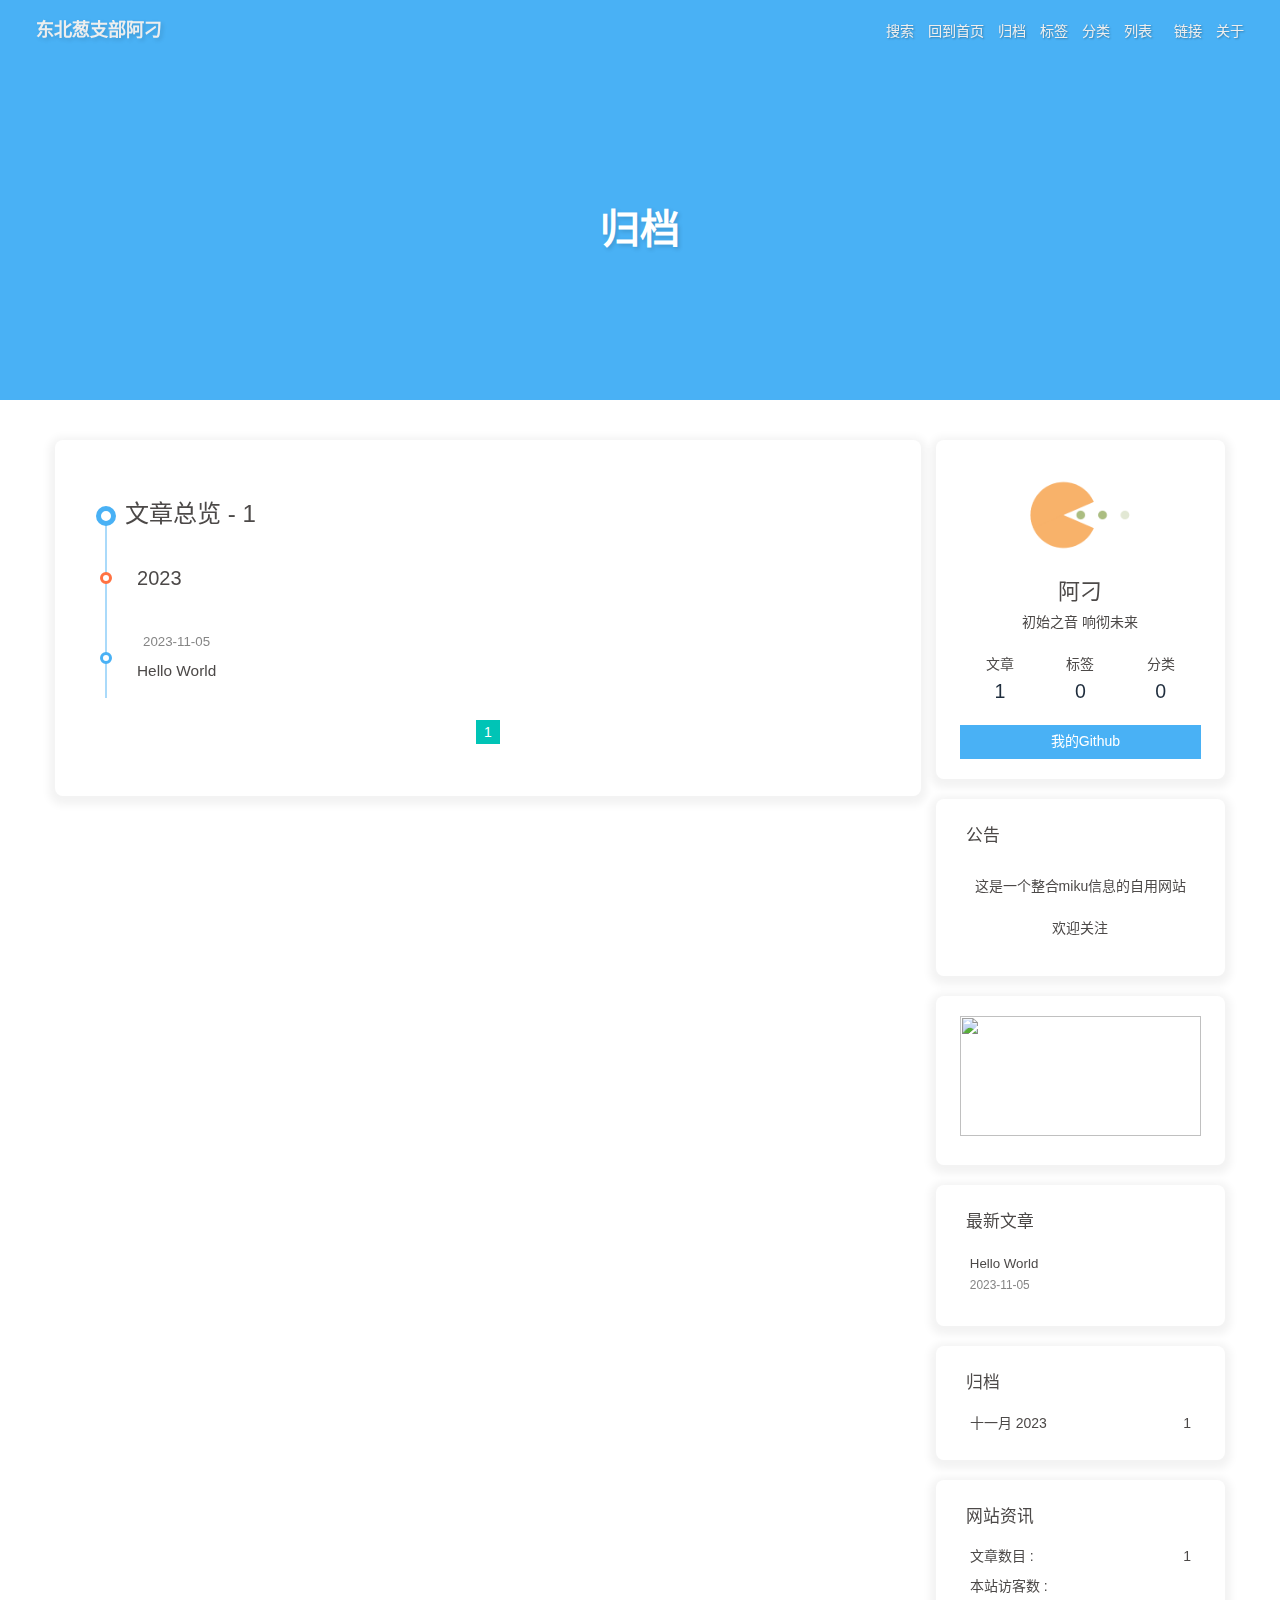
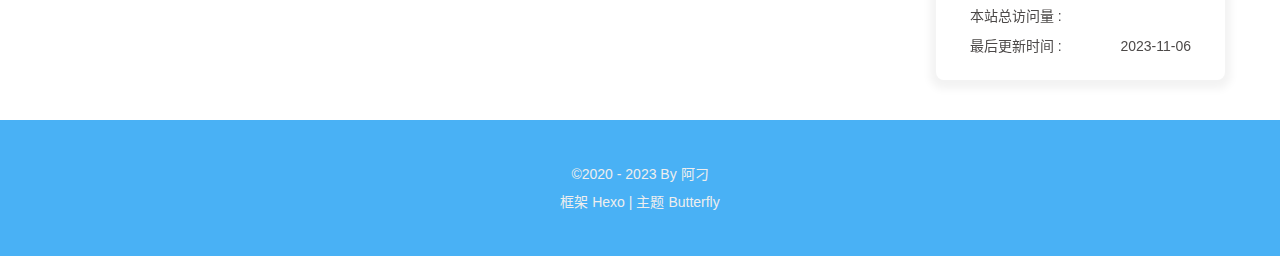
==== commit f3820ca3: "Site updated: 2023-11-06 20:22:18" ====
--- a/archives/index.html
+++ b/archives/index.html
@@ -12,7 +12,7 @@
 <meta name="twitter:image" content="https://cdn.jsdelivr.net/gh/Hxd3C0901/TuChuang/IMG_20231106_005954.png"><link rel="shortcut icon" href="https://cdn.jsdelivr.net/gh/Hxd3C0901/TuChuang/IMG_20231106_005954.png"><link rel="canonical" href="https://hxd3c0901.github.io/archives/index.html"><link rel="preconnect" href="//cdn.jsdelivr.net"/><link rel="preconnect" href="//busuanzi.ibruce.info"/><link rel="stylesheet" href="/css/index.css"><link rel="stylesheet" href="https://cdn.jsdelivr.net/npm/@fortawesome/fontawesome-free/css/all.min.css" media="print" onload="this.media='all'"><link rel="stylesheet" href="https://cdn.jsdelivr.net/npm/@fancyapps/ui/dist/fancybox/fancybox.min.css" media="print" onload="this.media='all'"><script>const GLOBAL_CONFIG = {
   root: '/',
   algolia: undefined,
-  localSearch: {"path":"/search.xml","preload":true,"top_n_per_article":1,"unescape":true,"languages":{"hits_empty":"找不到您查询的内容：${query}","hits_stats":"共找到 ${hits} 篇文章"}},
+  localSearch: {"path":"/search.xml","preload":false,"top_n_per_article":1,"unescape":false,"languages":{"hits_empty":"找不到您查询的内容：${query}","hits_stats":"共找到 ${hits} 篇文章"}},
   translate: undefined,
   noticeOutdate: undefined,
   highlight: {"plugin":"highlighjs","highlightCopy":true,"highlightLang":true,"highlightHeightLimit":false},
@@ -54,7 +54,7 @@
   isHome: false,
   isHighlightShrink: false,
   isToc: false,
-  postUpdate: '2023-11-06 20:04:52'
+  postUpdate: '2023-11-06 20:22:12'
 }</script><script>(win=>{
       win.saveToLocal = {
         set: (key, value, ttl) => {
@@ -151,7 +151,7 @@
         }
       }
       detectApple()
-    })(window)</script><!-- hexo injector head_end start --><link rel="stylesheet" href="https://cdn.cbd.int/hexo-butterfly-clock-anzhiyu/lib/clock.min.css" /><!-- hexo injector head_end end --><meta name="generator" content="Hexo 7.0.0"></head><body><div id="web_bg"></div><div id="sidebar"><div id="menu-mask"></div><div id="sidebar-menus"><div class="avatar-img is-center"><img src="https://cdn.jsdelivr.net/gh/Hxd3C0901/TuChuang/IMG_20231106_005954.png" onerror="onerror=null;src='/img/friend_404.gif'" alt="avatar"/></div><div class="sidebar-site-data site-data is-center"><a href="/archives/"><div class="headline">文章</div><div class="length-num">1</div></a><a href="/tags/"><div class="headline">标签</div><div class="length-num">0</div></a><a href="/categories/"><div class="headline">分类</div><div class="length-num">0</div></a></div><hr class="custom-hr"/><div class="menus_items"><div class="menus_item"><a class="site-page" href="/home/"><i class="fa-fw fas fa-home"></i><span> 回到首页</span></a></div><div class="menus_item"><a class="site-page" href="/archives/"><i class="fa-fw fas fa-archive"></i><span> 归档</span></a></div><div class="menus_item"><a class="site-page" href="/tags/"><i class="fa-fw fas fa-tags"></i><span> 标签</span></a></div><div class="menus_item"><a class="site-page" href="/categories/"><i class="fa-fw fas fa-folder-open"></i><span> 分类</span></a></div><div class="menus_item"><a class="site-page group" href="javascript:void(0);"><i class="fa-fw fas fa-list"></i><span> 列表</span><i class="fas fa-chevron-down"></i></a><ul class="menus_item_child"><li><a class="site-page child" href="/music/"><i class="fa-fw fas fa-music"></i><span> Music</span></a></li><li><a class="site-page child" href="/movies/"><i class="fa-fw fas fa-video"></i><span> Movie</span></a></li></ul></div><div class="menus_item"><a class="site-page" href="/link/"><i class="fa-fw fas fa-link"></i><span> 链接</span></a></div><div class="menus_item"><a class="site-page" href="/about/"><i class="fa-fw fas fa-heart"></i><span> 关于</span></a></div></div></div></div><div class="page" id="body-wrap"><header class="not-home-page fixed" id="page-header" style="background-image: url('https://cdn.jsdelivr.net/gh/Hxd3C0901/TuChuang/IMG_20231106_002130.png')"><nav id="nav"><span id="blog-info"><a href="/" title="东北葱支部阿刁"><span class="site-name">东北葱支部阿刁</span></a></span><div id="menus"><div id="search-button"><a class="site-page social-icon search" href="javascript:void(0);"><i class="fas fa-search fa-fw"></i><span> 搜索</span></a></div><div class="menus_items"><div class="menus_item"><a class="site-page" href="/home/"><i class="fa-fw fas fa-home"></i><span> 回到首页</span></a></div><div class="menus_item"><a class="site-page" href="/archives/"><i class="fa-fw fas fa-archive"></i><span> 归档</span></a></div><div class="menus_item"><a class="site-page" href="/tags/"><i class="fa-fw fas fa-tags"></i><span> 标签</span></a></div><div class="menus_item"><a class="site-page" href="/categories/"><i class="fa-fw fas fa-folder-open"></i><span> 分类</span></a></div><div class="menus_item"><a class="site-page group" href="javascript:void(0);"><i class="fa-fw fas fa-list"></i><span> 列表</span><i class="fas fa-chevron-down"></i></a><ul class="menus_item_child"><li><a class="site-page child" href="/music/"><i class="fa-fw fas fa-music"></i><span> Music</span></a></li><li><a class="site-page child" href="/movies/"><i class="fa-fw fas fa-video"></i><span> Movie</span></a></li></ul></div><div class="menus_item"><a class="site-page" href="/link/"><i class="fa-fw fas fa-link"></i><span> 链接</span></a></div><div class="menus_item"><a class="site-page" href="/about/"><i class="fa-fw fas fa-heart"></i><span> 关于</span></a></div></div><div id="toggle-menu"><a class="site-page" href="javascript:void(0);"><i class="fas fa-bars fa-fw"></i></a></div></div></nav><div id="page-site-info"><h1 id="site-title">归档</h1></div></header><main class="layout" id="content-inner"><div id="archive"><div class="article-sort-title">文章总览 - 1</div><div class="article-sort"><div class="article-sort-item year">2023</div><div class="article-sort-item no-article-cover"><div class="article-sort-item-info"><div class="article-sort-item-time"><i class="far fa-calendar-alt"></i><time class="post-meta-date-created" datetime="2023-11-04T19:34:07.833Z" title="发表于 2023-11-05 03:34:07">2023-11-05</time></div><a class="article-sort-item-title" href="/post/4a17b156.html" title="Hello World">Hello World</a></div></div></div><nav id="pagination"><div class="pagination"><span class="page-number current">1</span></div></nav></div><div class="aside-content" id="aside-content"><div class="card-widget card-info"><div class="is-center"><div class="avatar-img"><img src="https://cdn.jsdelivr.net/gh/Hxd3C0901/TuChuang/IMG_20231106_005954.png" onerror="this.onerror=null;this.src='/img/friend_404.gif'" alt="avatar"/></div><div class="author-info__name">阿刁</div><div class="author-info__description">初始之音 响彻未来</div></div><div class="card-info-data site-data is-center"><a href="/archives/"><div class="headline">文章</div><div class="length-num">1</div></a><a href="/tags/"><div class="headline">标签</div><div class="length-num">0</div></a><a href="/categories/"><div class="headline">分类</div><div class="length-num">0</div></a></div><a id="card-info-btn" target="_blank" rel="noopener" href="https://github.com/Hxd3C0901"><i class="fab fa-github"></i><span>我的Github</span></a></div><div class="card-widget card-announcement"><div class="item-headline"><i class="fas fa-bullhorn fa-shake"></i><span>公告</span></div><div class="announcement_content"><p align="center">这是一个整合miku信息的自用网站</p> <p align="center">欢迎关注</p></div></div><div class="sticky_layout"><div class="card-widget card-recent-post"><div class="item-headline"><i class="fas fa-history"></i><span>最新文章</span></div><div class="aside-list"><div class="aside-list-item no-cover"><div class="content"><a class="title" href="/post/4a17b156.html" title="Hello World">Hello World</a><time datetime="2023-11-04T19:34:07.833Z" title="发表于 2023-11-05 03:34:07">2023-11-05</time></div></div></div></div><div class="card-widget card-archives"><div class="item-headline"><i class="fas fa-archive"></i><span>归档</span></div><ul class="card-archive-list"><li class="card-archive-list-item"><a class="card-archive-list-link" href="/archives/2023/11/"><span class="card-archive-list-date">十一月 2023</span><span class="card-archive-list-count">1</span></a></li></ul></div><div class="card-widget card-webinfo"><div class="item-headline"><i class="fas fa-chart-line"></i><span>网站资讯</span></div><div class="webinfo"><div class="webinfo-item"><div class="item-name">文章数目 :</div><div class="item-count">1</div></div><div class="webinfo-item"><div class="item-name">本站访客数 :</div><div class="item-count" id="busuanzi_value_site_uv"><i class="fa-solid fa-spinner fa-spin"></i></div></div><div class="webinfo-item"><div class="item-name">本站总访问量 :</div><div class="item-count" id="busuanzi_value_site_pv"><i class="fa-solid fa-spinner fa-spin"></i></div></div><div class="webinfo-item"><div class="item-name">最后更新时间 :</div><div class="item-count" id="last-push-date" data-lastPushDate="2023-11-06T12:04:52.235Z"><i class="fa-solid fa-spinner fa-spin"></i></div></div></div></div></div></div></main><footer id="footer"><div id="footer-wrap"><div class="copyright">&copy;2020 - 2023 By 阿刁</div><div class="framework-info"><span>框架 </span><a target="_blank" rel="noopener" href="https://hexo.io">Hexo</a><span class="footer-separator">|</span><span>主题 </span><a target="_blank" rel="noopener" href="https://github.com/jerryc127/hexo-theme-butterfly">Butterfly</a></div></div></footer></div><div id="rightside"><div id="rightside-config-hide"><button id="darkmode" type="button" title="浅色和深色模式转换"><i class="fas fa-adjust"></i></button><button id="hide-aside-btn" type="button" title="单栏和双栏切换"><i class="fas fa-arrows-alt-h"></i></button></div><div id="rightside-config-show"><button id="rightside-config" type="button" title="设置"><i class="fas fa-cog fa-spin"></i></button><button id="go-up" type="button" title="回到顶部"><span class="scroll-percent"></span><i class="fas fa-arrow-up"></i></button></div></div><div><script src="/js/utils.js"></script><script src="/js/main.js"></script><script src="https://cdn.jsdelivr.net/npm/@fancyapps/ui/dist/fancybox/fancybox.umd.min.js"></script><div class="js-pjax"></div><canvas class="fireworks" mobile="true"></canvas><script src="https://cdn.jsdelivr.net/npm/butterfly-extsrc/dist/fireworks.min.js"></script><script defer="defer" id="fluttering_ribbon" mobile="true" src="https://cdn.jsdelivr.net/npm/butterfly-extsrc/dist/canvas-fluttering-ribbon.min.js"></script><script async data-pjax src="//busuanzi.ibruce.info/busuanzi/2.3/busuanzi.pure.mini.js"></script><div id="local-search"><div class="search-dialog"><nav class="search-nav"><span class="search-dialog-title">搜索</span><span id="loading-status"></span><button class="search-close-button"><i class="fas fa-times"></i></button></nav><div class="is-center" id="loading-database"><i class="fas fa-spinner fa-pulse"></i><span>  数据库加载中</span></div><div class="search-wrap"><div id="local-search-input"><div class="local-search-box"><input class="local-search-box--input" placeholder="搜索文章" type="text"/></div></div><hr/><div id="local-search-results"></div><div id="local-search-stats-wrap"></div></div></div><div id="search-mask"></div><script src="/js/search/local-search.js"></script></div></div><!-- hexo injector body_end start --><script data-pjax>
+    })(window)</script><!-- hexo injector head_end start --><link rel="stylesheet" href="https://cdn.cbd.int/hexo-butterfly-clock-anzhiyu/lib/clock.min.css" /><!-- hexo injector head_end end --><meta name="generator" content="Hexo 7.0.0"></head><body><div id="web_bg"></div><div id="sidebar"><div id="menu-mask"></div><div id="sidebar-menus"><div class="avatar-img is-center"><img src="https://cdn.jsdelivr.net/gh/Hxd3C0901/TuChuang/IMG_20231106_005954.png" onerror="onerror=null;src='/img/friend_404.gif'" alt="avatar"/></div><div class="sidebar-site-data site-data is-center"><a href="/archives/"><div class="headline">文章</div><div class="length-num">1</div></a><a href="/tags/"><div class="headline">标签</div><div class="length-num">0</div></a><a href="/categories/"><div class="headline">分类</div><div class="length-num">0</div></a></div><hr class="custom-hr"/><div class="menus_items"><div class="menus_item"><a class="site-page" href="/home/"><i class="fa-fw fas fa-home"></i><span> 回到首页</span></a></div><div class="menus_item"><a class="site-page" href="/archives/"><i class="fa-fw fas fa-archive"></i><span> 归档</span></a></div><div class="menus_item"><a class="site-page" href="/tags/"><i class="fa-fw fas fa-tags"></i><span> 标签</span></a></div><div class="menus_item"><a class="site-page" href="/categories/"><i class="fa-fw fas fa-folder-open"></i><span> 分类</span></a></div><div class="menus_item"><a class="site-page group" href="javascript:void(0);"><i class="fa-fw fas fa-list"></i><span> 列表</span><i class="fas fa-chevron-down"></i></a><ul class="menus_item_child"><li><a class="site-page child" href="/music/"><i class="fa-fw fas fa-music"></i><span> Music</span></a></li><li><a class="site-page child" href="/movies/"><i class="fa-fw fas fa-video"></i><span> Movie</span></a></li></ul></div><div class="menus_item"><a class="site-page" href="/link/"><i class="fa-fw fas fa-link"></i><span> 链接</span></a></div><div class="menus_item"><a class="site-page" href="/about/"><i class="fa-fw fas fa-heart"></i><span> 关于</span></a></div></div></div></div><div class="page" id="body-wrap"><header class="not-home-page fixed" id="page-header" style="background-image: url('https://cdn.jsdelivr.net/gh/Hxd3C0901/TuChuang/IMG_20231106_002130.png')"><nav id="nav"><span id="blog-info"><a href="/" title="东北葱支部阿刁"><span class="site-name">东北葱支部阿刁</span></a></span><div id="menus"><div id="search-button"><a class="site-page social-icon search" href="javascript:void(0);"><i class="fas fa-search fa-fw"></i><span> 搜索</span></a></div><div class="menus_items"><div class="menus_item"><a class="site-page" href="/home/"><i class="fa-fw fas fa-home"></i><span> 回到首页</span></a></div><div class="menus_item"><a class="site-page" href="/archives/"><i class="fa-fw fas fa-archive"></i><span> 归档</span></a></div><div class="menus_item"><a class="site-page" href="/tags/"><i class="fa-fw fas fa-tags"></i><span> 标签</span></a></div><div class="menus_item"><a class="site-page" href="/categories/"><i class="fa-fw fas fa-folder-open"></i><span> 分类</span></a></div><div class="menus_item"><a class="site-page group" href="javascript:void(0);"><i class="fa-fw fas fa-list"></i><span> 列表</span><i class="fas fa-chevron-down"></i></a><ul class="menus_item_child"><li><a class="site-page child" href="/music/"><i class="fa-fw fas fa-music"></i><span> Music</span></a></li><li><a class="site-page child" href="/movies/"><i class="fa-fw fas fa-video"></i><span> Movie</span></a></li></ul></div><div class="menus_item"><a class="site-page" href="/link/"><i class="fa-fw fas fa-link"></i><span> 链接</span></a></div><div class="menus_item"><a class="site-page" href="/about/"><i class="fa-fw fas fa-heart"></i><span> 关于</span></a></div></div><div id="toggle-menu"><a class="site-page" href="javascript:void(0);"><i class="fas fa-bars fa-fw"></i></a></div></div></nav><div id="page-site-info"><h1 id="site-title">归档</h1></div></header><main class="layout" id="content-inner"><div id="archive"><div class="article-sort-title">文章总览 - 1</div><div class="article-sort"><div class="article-sort-item year">2023</div><div class="article-sort-item no-article-cover"><div class="article-sort-item-info"><div class="article-sort-item-time"><i class="far fa-calendar-alt"></i><time class="post-meta-date-created" datetime="2023-11-04T19:34:07.833Z" title="发表于 2023-11-05 03:34:07">2023-11-05</time></div><a class="article-sort-item-title" href="/post/4a17b156.html" title="Hello World">Hello World</a></div></div></div><nav id="pagination"><div class="pagination"><span class="page-number current">1</span></div></nav></div><div class="aside-content" id="aside-content"><div class="card-widget card-info"><div class="is-center"><div class="avatar-img"><img src="https://cdn.jsdelivr.net/gh/Hxd3C0901/TuChuang/IMG_20231106_005954.png" onerror="this.onerror=null;this.src='/img/friend_404.gif'" alt="avatar"/></div><div class="author-info__name">阿刁</div><div class="author-info__description">初始之音 响彻未来</div></div><div class="card-info-data site-data is-center"><a href="/archives/"><div class="headline">文章</div><div class="length-num">1</div></a><a href="/tags/"><div class="headline">标签</div><div class="length-num">0</div></a><a href="/categories/"><div class="headline">分类</div><div class="length-num">0</div></a></div><a id="card-info-btn" target="_blank" rel="noopener" href="https://github.com/Hxd3C0901"><i class="fab fa-github"></i><span>我的Github</span></a></div><div class="card-widget card-announcement"><div class="item-headline"><i class="fas fa-bullhorn fa-shake"></i><span>公告</span></div><div class="announcement_content"><p align="center">这是一个整合miku信息的自用网站</p> <p align="center">欢迎关注</p></div></div><div class="sticky_layout"><div class="card-widget card-recent-post"><div class="item-headline"><i class="fas fa-history"></i><span>最新文章</span></div><div class="aside-list"><div class="aside-list-item no-cover"><div class="content"><a class="title" href="/post/4a17b156.html" title="Hello World">Hello World</a><time datetime="2023-11-04T19:34:07.833Z" title="发表于 2023-11-05 03:34:07">2023-11-05</time></div></div></div></div><div class="card-widget card-archives"><div class="item-headline"><i class="fas fa-archive"></i><span>归档</span></div><ul class="card-archive-list"><li class="card-archive-list-item"><a class="card-archive-list-link" href="/archives/2023/11/"><span class="card-archive-list-date">十一月 2023</span><span class="card-archive-list-count">1</span></a></li></ul></div><div class="card-widget card-webinfo"><div class="item-headline"><i class="fas fa-chart-line"></i><span>网站资讯</span></div><div class="webinfo"><div class="webinfo-item"><div class="item-name">文章数目 :</div><div class="item-count">1</div></div><div class="webinfo-item"><div class="item-name">本站访客数 :</div><div class="item-count" id="busuanzi_value_site_uv"><i class="fa-solid fa-spinner fa-spin"></i></div></div><div class="webinfo-item"><div class="item-name">本站总访问量 :</div><div class="item-count" id="busuanzi_value_site_pv"><i class="fa-solid fa-spinner fa-spin"></i></div></div><div class="webinfo-item"><div class="item-name">最后更新时间 :</div><div class="item-count" id="last-push-date" data-lastPushDate="2023-11-06T12:22:12.708Z"><i class="fa-solid fa-spinner fa-spin"></i></div></div></div></div></div></div></main><footer id="footer"><div id="footer-wrap"><div class="copyright">&copy;2020 - 2023 By 阿刁</div><div class="framework-info"><span>框架 </span><a target="_blank" rel="noopener" href="https://hexo.io">Hexo</a><span class="footer-separator">|</span><span>主题 </span><a target="_blank" rel="noopener" href="https://github.com/jerryc127/hexo-theme-butterfly">Butterfly</a></div></div></footer></div><div id="rightside"><div id="rightside-config-hide"></div><div id="rightside-config-show"><button id="go-up" type="button" title="回到顶部"><span class="scroll-percent"></span><i class="fas fa-arrow-up"></i></button></div></div><div><script src="/js/utils.js"></script><script src="/js/main.js"></script><script src="https://cdn.jsdelivr.net/npm/@fancyapps/ui/dist/fancybox/fancybox.umd.min.js"></script><div class="js-pjax"></div><canvas class="fireworks" mobile="true"></canvas><script src="https://cdn.jsdelivr.net/npm/butterfly-extsrc/dist/fireworks.min.js"></script><script defer="defer" id="fluttering_ribbon" mobile="true" src="https://cdn.jsdelivr.net/npm/butterfly-extsrc/dist/canvas-fluttering-ribbon.min.js"></script><script async data-pjax src="//busuanzi.ibruce.info/busuanzi/2.3/busuanzi.pure.mini.js"></script><div id="local-search"><div class="search-dialog"><nav class="search-nav"><span class="search-dialog-title">搜索</span><span id="loading-status"></span><button class="search-close-button"><i class="fas fa-times"></i></button></nav><div class="is-center" id="loading-database"><i class="fas fa-spinner fa-pulse"></i><span>  数据库加载中</span></div><div class="search-wrap"><div id="local-search-input"><div class="local-search-box"><input class="local-search-box--input" placeholder="搜索文章" type="text"/></div></div><hr/><div id="local-search-results"></div><div id="local-search-stats-wrap"></div></div></div><div id="search-mask"></div><script src="/js/search/local-search.js"></script></div></div><!-- hexo injector body_end start --><script data-pjax>
   function butterfly_clock_anzhiyu_injector_config(){
     var parent_div_git = document.getElementsByClassName('sticky_layout')[0];
     var item_html = '<div class="card-widget card-clock"><div class="card-glass"><div class="card-background"><div class="card-content"><div id="hexo_electric_clock"><img class="entered loading" id="card-clock-loading" src="https://cdn.cbd.int/hexo-butterfly-clock-anzhiyu/lib/loading.gif" style="height: 120px; width: 100%;" data-ll-status="loading"/></div></div></div></div></div>';
